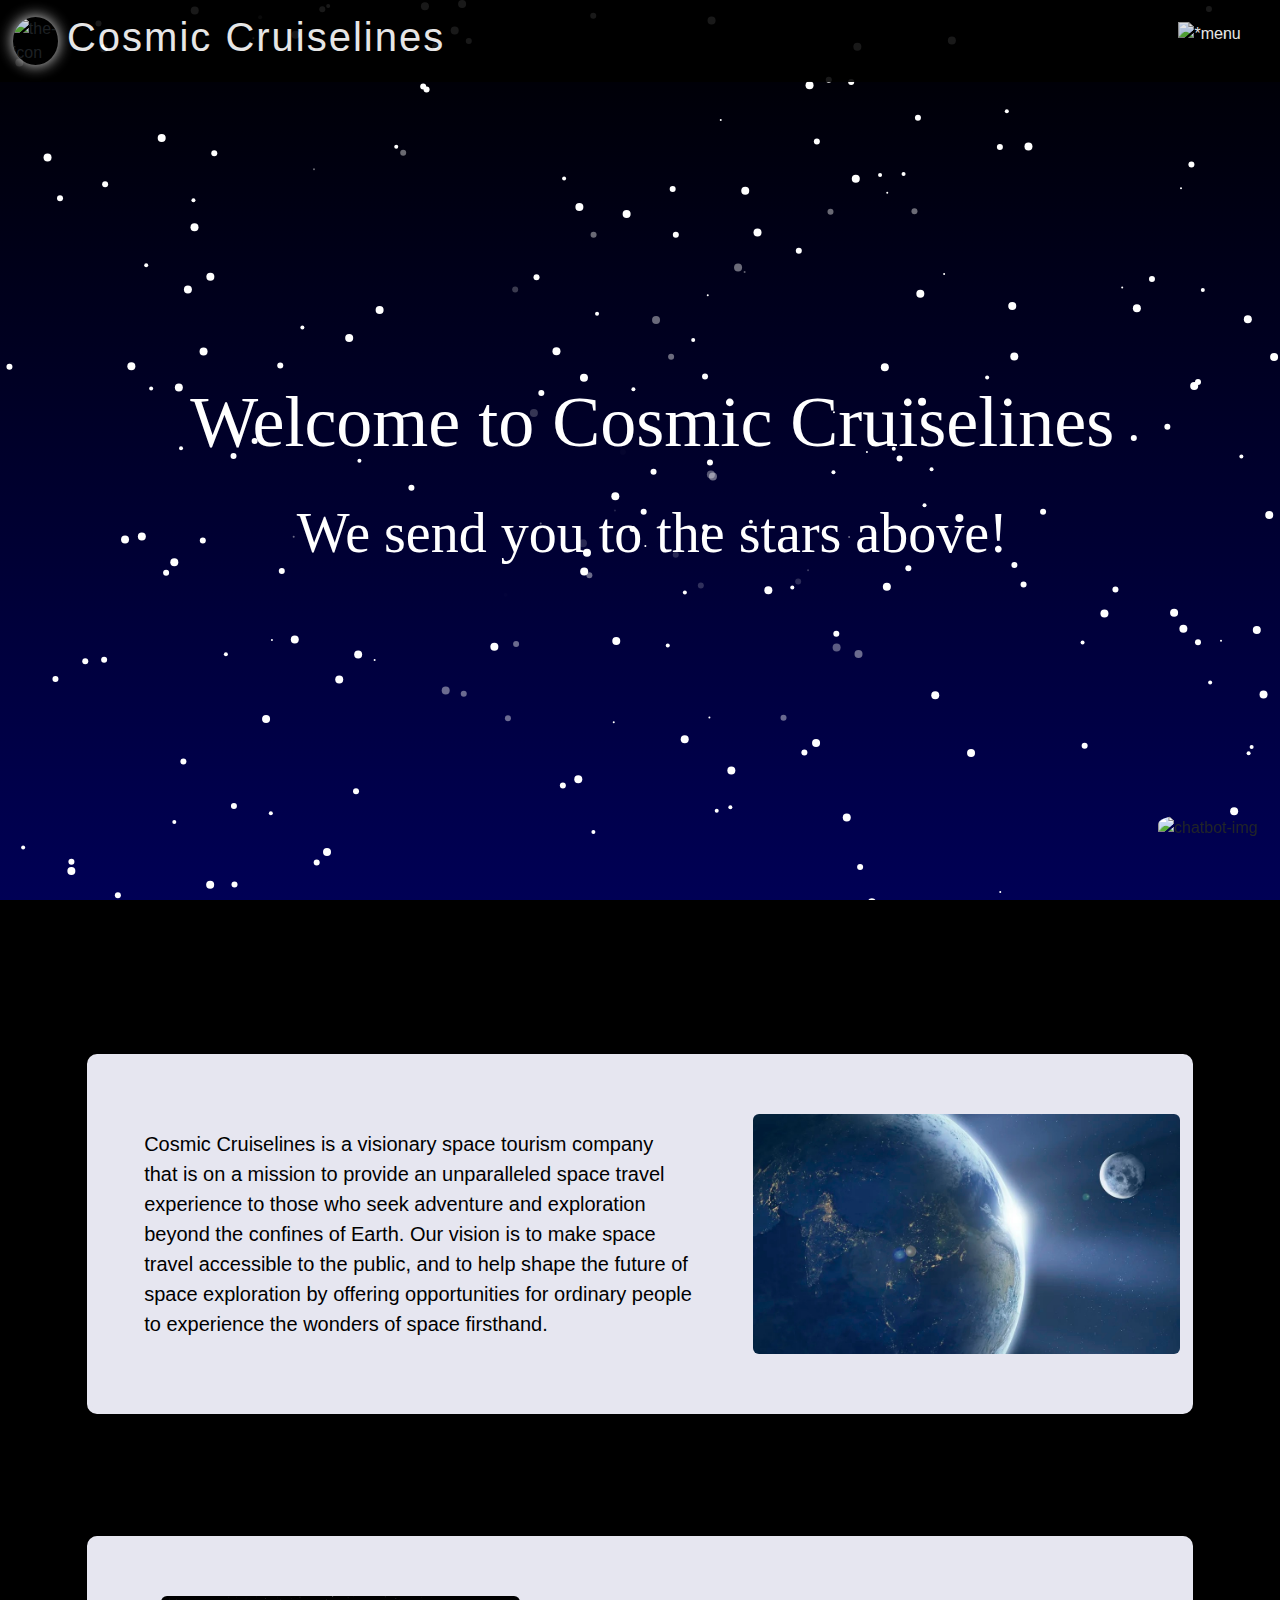
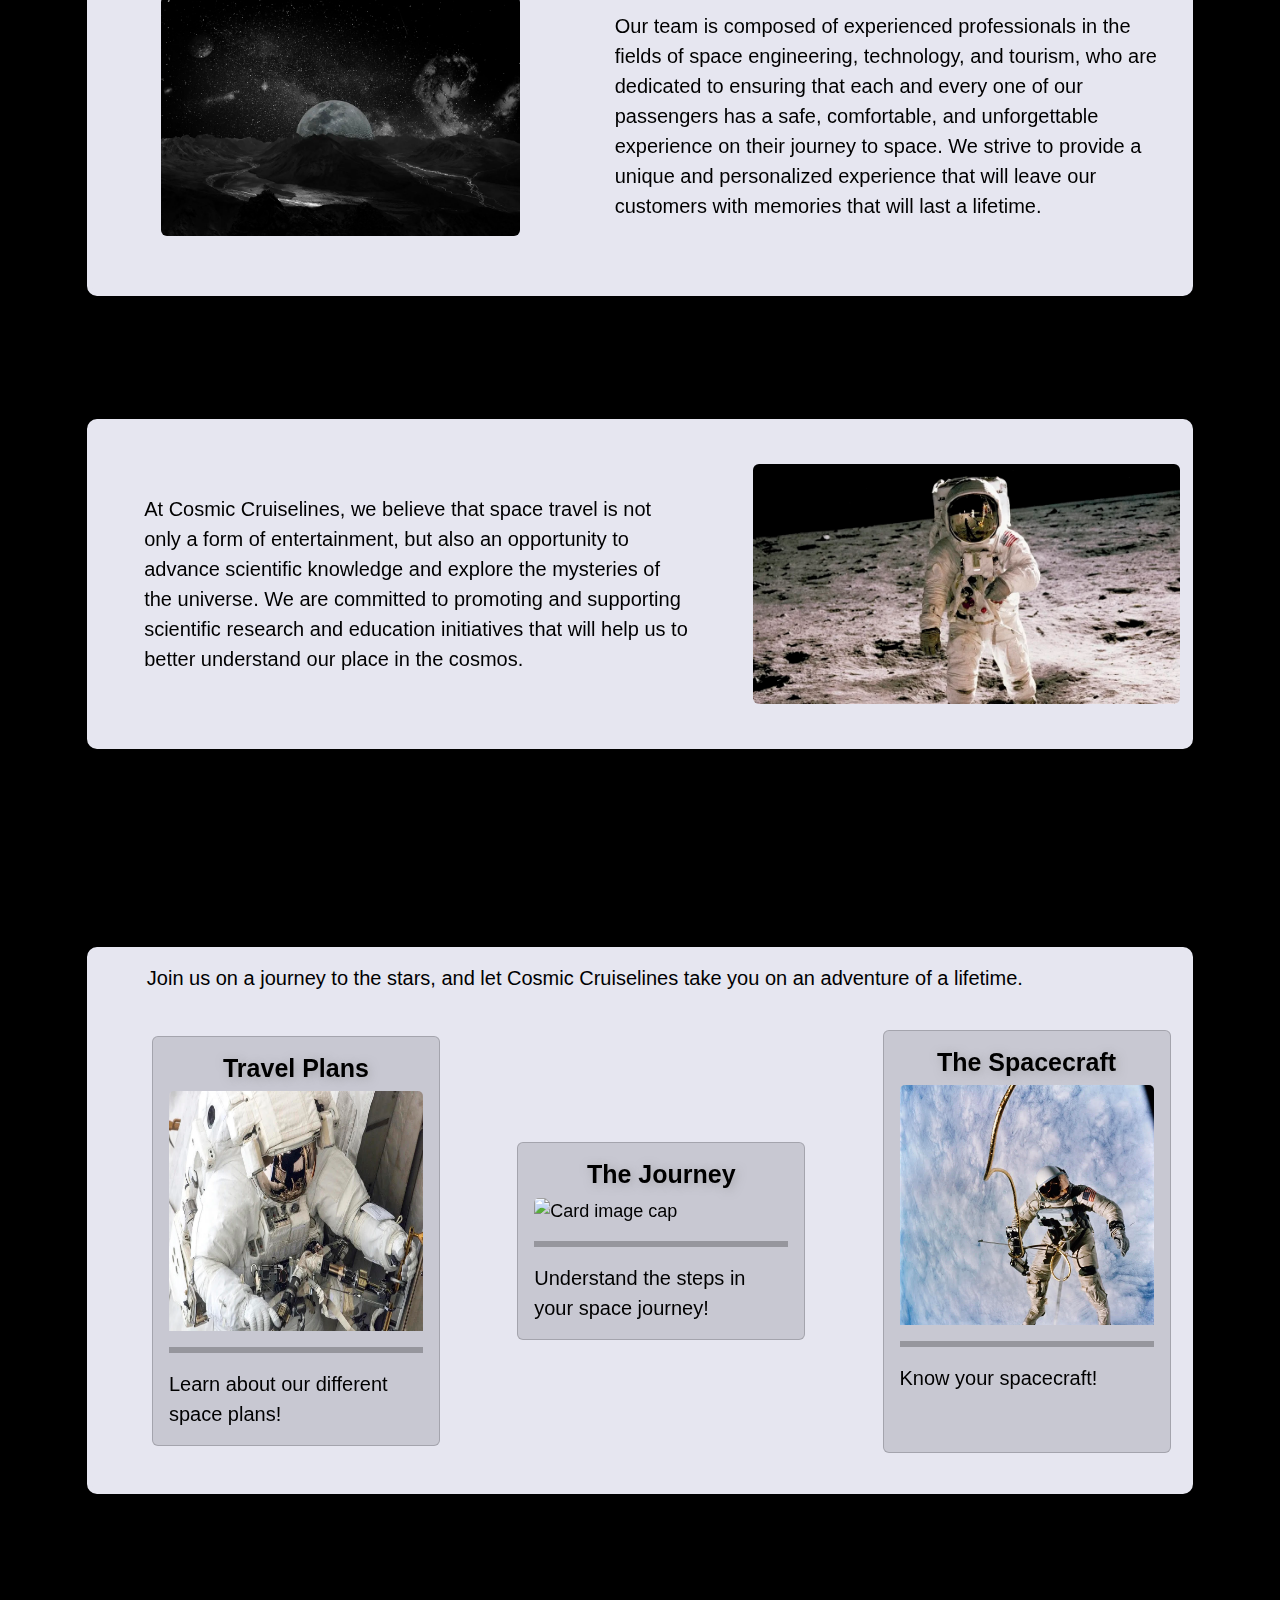
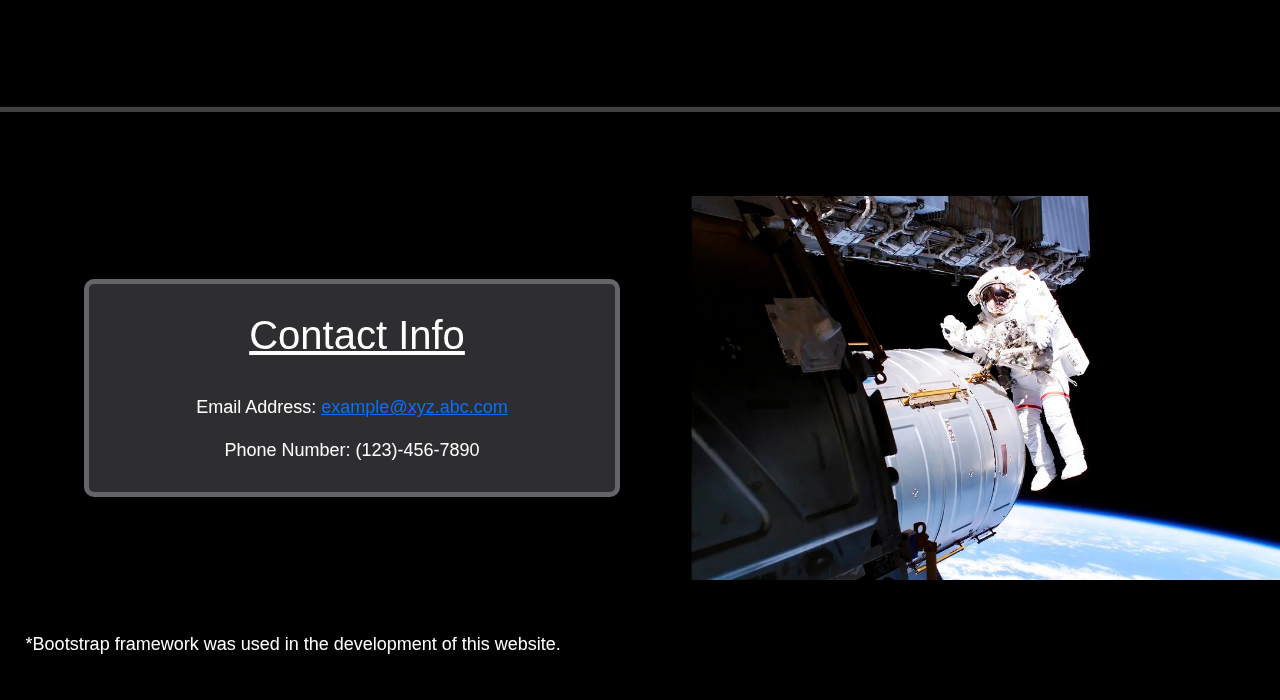
==== index.html @ 144e1c7c "scroll down works" ====
<!DOCTYPE html>
<!--[if lt IE 7]>      <html class="no-js lt-ie9 lt-ie8 lt-ie7"> <![endif]-->
<!--[if IE 7]>         <html class="no-js lt-ie9 lt-ie8"> <![endif]-->
<!--[if IE 8]>         <html class="no-js lt-ie9"> <![endif]-->
<!--[if gt IE 8]>      <html class="no-js"> <![endif]-->
<html lang="en-us" xml:lang="en-us">
  <head>
    <meta charset="UTF-8" />
    <meta http-equiv="X-UA-Compatible" content="IE=edge" />
    <meta name="viewport" content="width=device-width, initial-scale=1.0" />
    <link rel="icon" type="image/x-icon" href="images/logo.png" />

    <link
    rel="stylesheet"
    href="https://cdn.jsdelivr.net/npm/bootstrap@4.3.1/dist/css/bootstrap.min.css"
    integrity="sha384-ggOyR0iXCbMQv3Xipma34MD+dH/1fQ784/j6cY/iJTQUOhcWr7x9JvoRxT2MZw1T"
    crossorigin="anonymous"
  />
  <link href="styles/options.css" rel="stylesheet" type="text/css" />
  <link href="styles/mobile.css" rel="stylesheet" type="text/css" />

  <title>Home</title>
  <script src="https://cdn.jsdelivr.net/npm/bootstrap@5.3.0-alpha3/dist/js/bootstrap.bundle.min.js" integrity="sha384-ENjdO4Dr2bkBIFxQpeoTz1HIcje39Wm4jDKdf19U8gI4ddQ3GYNS7NTKfAdVQSZe" crossorigin="anonymous"></script>
  <script src="https://kit.fontawesome.com/26d6b75079.js" crossorigin="anonymous"></script>
  </head>
  <body>
    <canvas id="background">
      <div id="container"></div>
    </canvas>
    <div class="modal fade" id="others-modal" data-bs-backdrop="static" data-bs-keyboard="false" tabindex="-1" aria-labelledby="staticBackdropLabel" aria-hidden="true">
      <div class="modal-dialog modal-xl">
        <div class="modal-content">
          <div class="modal-header">
            <h5 class="modal-title" id="staticBackdropLabel">Inquiry Form</h5>
            <button type="button" class="btn-close" data-bs-dismiss="modal" aria-label="Close"></button>
          </div>
          <div class="modal-body">
            <form id="qForm">
              <div class="form-group row">
                <label for="inputName" class="col-sm-2 col-form-label">Name</label>
                <div class="col-sm-10">
                  <input type="text" class="form-control" id="inputName" placeholder="Your Name">
                </div>
              </div>
              <div class="form-group row">
                <label for="inputEmail" class="col-sm-2 col-form-label">Email</label>
                <div class="col-sm-10">
                  <input type="email" class="form-control" id="inputEmail" placeholder="Email">
                </div>
              </div>
              <div class="form-group row">
                <label for="inputQuestion" class="col-sm-2 col-form-label">Question(s)</label>
                <div class="col-sm-10">
                  <textarea class="form-control" id="inputQuestion" ></textarea>
                </div>
              </div>
            </form>
          </div>
          <div class="modal-footer" style="justify-content: space-between;">
            <button type="submit" class="btn btn-primary" id="inquiry-submitter">Submit</button>
            <div class="alert alert-danger" id="form-incomplete" role="alert" style="float:left">
              Please fill out all sections of the form before submitting!
            </div>
          </div>
        </div>
      </div>
    </div>
    <div class="modal fade" id="submission_success" data-bs-backdrop="static" data-bs-keyboard="false" tabindex="-1" aria-labelledby="staticBackdropL" aria-hidden="true">
      <div class="modal-dialog">
        <div class="modal-content">
          <div class="modal-header">
            <h5 class="modal-title" id="staticBackdropL">Question Submitted</h5>
            <button type="button" class="btn-close" data-bs-dismiss="modal" aria-label="Close"></button>
          </div>
          <div class="modal-body">
            Your Question(s) has been submitted and a team member will get back to you in 24-48 hours.
          </div>
          <!-- <div class="modal-footer">
            <button type="button" class="btn btn-secondary" data-bs-dismiss="modal">Close</button>
            <button type="button" class="btn btn-primary">Understood</button>
          </div> -->
        </div>
      </div>
    </div>
    <div class="offcanvas offcanvas-end" tabindex="-1" id="offcanvasRight" aria-labelledby="offcanvasRightLabel">
      <div class="offcanvas-header">
        <h5 class="offcanvas-title display-4" id="offcanvasRightLabel">Explore  <i class="fas fa-rocket"></i></h5>
        <button type="button" class="btn-close" data-bs-dismiss="offcanvas" aria-label="Close"></button>
      </div>
      <div class="offcanvas-body">
        <a class="dropdown-item menu-item" href="packages.html">Travel Plans</a>
        <a class="dropdown-item menu-item" href="journey_info.html">The Journey</a>
        <a class="dropdown-item menu-item" href="spacecraft.html">The Spacecraft</a>
        <a class="dropdown-item menu-item" href="booking.html">Register to Book</a>
        <a class="dropdown-item menu-item" href="citation.html">Sources</a>
      </div>
    </div>
    <div id="intro">
      <div class="together" onclick="window.location='index.html';">
        <img class="icon" src="images/logo.png" alt="the-icon" />
        <h1 class="logo-text">Cosmic Cruiselines</h1>
      </div>
      <button class="btn btn-secondary" type="button" data-bs-toggle="offcanvas" id="menu-btn" data-bs-target="#offcanvasRight" aria-controls="offcanvasRight">
        <img src="images/hamburger-menu.png" id="ham-menu-btn" alt="*menu" />
      </button>
    </div>
    
    <div class="body-container">
      <div class="clear front header" id="the-header">
        <div id="header-div"><h1 class="display-2" style="font-family: Arial Rounded MT Bold;"><b>Welcome to Cosmic Cruiselines</b></h1><br><h1 class="display-4" style="font-family: Snell Roundhand, cursive	;">We send you to the stars above! <br> <i class="hover fas fa-sort-down"></i></h1></div>
      </div>
      
      <div class="front cosmic-cls-info">
        <div class="card-overview">
          <div class="card-body div-same-line">
            <div style="width: 50%;padding: 70px 0;">
              <p class="card-text">
                Cosmic Cruiselines is a visionary space tourism company that is on
                a mission to provide an unparalleled space travel experience to
                those who seek adventure and exploration beyond the confines of
                Earth. Our vision is to make space travel accessible to the
                public, and to help shape the future of space exploration by
                offering opportunities for ordinary people to experience the
                wonders of space firsthand.
              </p>
            </div>
            <img src="images/moon-and-earth.jpg" alt="moon-and-earth.jpg" class="rounded float-right">
          </div>
        </div>
        <div class="card-overview">
          <div class="card-body div-same-line">
            <img src="images/moon-cinematic.jpg" alt="moon-cinematic.jpg" class="rounded float-left">
            <div style="width: 50%; float: right;padding: 70px 0;">
              <p class="card-text">
                Our team is composed of experienced professionals in the fields of
                space engineering, technology, and tourism, who are dedicated to
                ensuring that each and every one of our passengers has a safe,
                comfortable, and unforgettable experience on their journey to
                space. We strive to provide a unique and personalized experience
                that will leave our customers with memories that will last a
                lifetime.
              </p>
            </div>
          </div>
        </div>
        <div class="card-overview">
          <div class="card-body div-same-line">
            <div style="width: 50%;padding: 70px 0;">
              <p class="card-text">
                At Cosmic Cruiselines, we believe that space travel is not only a
                form of entertainment, but also an opportunity to advance
                scientific knowledge and explore the mysteries of the universe. We
                are committed to promoting and supporting scientific research and
                education initiatives that will help us to better understand our
                place in the cosmos.
              </p>
            </div>
            <img src="images/man-on-moon.jpg" class="rounded float-right" alt="man-on-moon.jpg">
          </div>
        </div>
        
      </div>
      <br />
      <div class="front cosmic-cls-info">
        
        <div class="card-overview">
          <div style="margin-left: 5%;margin-top: 1%;">
          <p class="card-text">
            Join us on a journey to the stars, and let Cosmic Cruiselines take you
            on an adventure of a lifetime.
          </p>
          </div>
          <div class="div-same-line">
            <div class="card-container">
              <div class="card options-div" 
              style="width: 18rem; background: rgb(200, 200, 210); margin: 10%;" 
              onclick="window.location='packages.html';"
              >
                <div class="card-body">
                  <h5 class="card-title">Travel Plans</h5>
                  <img
                    class="card-img-top"
                    src="images/training-img-pic.jpeg"
                    alt="Card image cap"
                  />
                  <hr />
                  <p class="card-text">Learn about our different space plans!</p>
                </div>
              </div>
            </div>
            <div class="card-container">
              <div
                class="card options-div"
                style="width: 18rem; background: rgb(200, 200, 210); margin: 10%;"
                onclick="window.location='journey_info.html';"
              >
                <div class="card-body">
                  <h5 class="card-title">The Journey</h5>
                  <img
                    class="card-img-top"
                    src="images/spacecraft_option.jpeg"
                    alt="Card image cap"
                  />
                  <hr />
                  <p class="card-text">Understand the steps in your space journey!</p>
                </div>
              </div>
            </div>
            <div class="card-container">
              <div
                class="card options-div"
                style="width: 18rem; background: rgb(200, 200, 210); margin:10%;"
                onclick="window.location='spacecraft.html';"
              >
                <div class="card-body">
                  <h5 class="card-title">The Spacecraft</h5>
                  <img
                    class="card-img-top"
                    src="images/safety-img.jpeg"
                    alt="Card image cap"
                  />
                  <hr />
                  <p class="card-text">Know your spacecraft!</p>
                  <br />
                </div>
              </div>
              </div>
            </div>
          </div>
        </div>
      
        
        <!-- <hr style="position:absolute;height:5px; z-index:6;"> -->
        <div>
          <hr style="position: absolute; height:5px; z-index:6; margin-top:5%;"/>
          <div class="div-same-line" style="margin-top: 10%;">
            <div class="front lefted" style="margin-left:1%;">
              <section class="contact-info">
                <p>
                  <h1 style="text-align: center; text-decoration: underline;">Contact Info</h1>
                  <br>
                  <i class="fas fa-envelope"></i>
                  Email Address:
                  <a href="#"
                    > example@xyz.abc.com</a
                  >
                </p>
                <p>
                  <i class="fas fa-phone"></i>
                  Phone Number:
                  <span> (123)-456-7890</span>
                </p>
              </section>
            </div>
            <img src="images/fixing-shuttle.jpg" class="rounded front"style="width:50%;height: auto;" alt="person-in-space" />
          </div>
        </div>
      <div class="front lefted">
        <p>*Bootstrap framework was used in the development of this website.</p>
      </div>
      <div class="chatbot-window transparent-outlined">
        <div class="chatbot-top">
          <h3>Chat With CC!</h3>
        </div>
        <div class="chat-body imessage" id="messages-here">
        </div>
        <div class="sender-div"></div>
        <div class="chatbot-bottom">
          <img src="images/chatbot.jpeg" alt="chatbot-img" id="chatbot-toggler" />
        </div>
      </div>
    </div>
    <script src="scripts/script.js"></script>
    <script src="scripts/cardTilt.js"></script>
    <script src="scripts/chatbot.js"></script>
    <script src="scripts/inquirySubmission.js"></script>
    <script>
      let pageHeader = document.getElementById("the-header");
      let pageHeaderDiv = document.getElementById("header-div");
      pageHeader.style.height = window.innerHeight.toString()+"px";
      pageHeaderDiv.style.marginTop = (window.innerHeight/4).toString()+"px";
    </script>
  </body>
</html>
---- styles/options.css ----
@import url("https://cdn.jsdelivr.net/npm/bootstrap@5.3.0-alpha1/dist/css/bootstrap.min.css");

#background {
  background-image: linear-gradient(black, #005);
  opacity: 1;
  z-index: 1;
  position: fixed;
  top: 0;
  width: 100vw;
  height: 100vh;
  color: azure;
  overflow-y: scroll;
}
.body-container {
  display: flex;
  flex-direction: column;
  margin-top: 10%;
  /* animation: fadein 3s; */
}
body {
  background-color: black;
  height: 100%;
  font-family: Montserrat, Verdana, Geneva, Tahoma, sans-serif;
  overflow-x: hidden;
  overflow-y: scroll;
}
#intro {
  z-index: 9;
  position: fixed;
  top: 0;
  padding: 1%;
  display: flex;
  justify-content: space-between;
  width: 100%;
  opacity: 0.9;
  background-color: black;
}
.front {
  /* position: relative; */
  float: right;
  width: 20%;
  height: 100%;
  /* top: 0; */
  z-index: 7;
  /* animation: fadein 3s; */
  padding: 2%;
  font-size: large;
}
.front-no-margin {
  position: relative;
  float: right;
  width: 20%;
  height: 100%;
  top: 0;
  z-index: 7;
  /* animation: fadein 3s; */
  font-size: large;
  border-style: none;
}
#menu-btn {
  background-color: transparent;
  width: fit-content;
  width: -moz-fit-content;
  height: fit-content;
  margin-right: 1%;
}

@keyframes fadein {
  from {
    opacity: 0;
  }
  to {
    opacity: 1;
  }
}
#home-btn {
  position: relative;
  margin: 1%;
  z-index: 4;
  text-align: center;
  height: 10%;
}
#home-btn:hover {
  background-color: black;
  border: thin solid;
  border-radius: 1rem;
}
.link-btn {
  position: relative;
  margin: 1%;
  z-index: 4;
  color: white;
}
.link-btn:hover {
  background-color: black;
  border: thin solid;
  border-radius: 1rem;
  border-color: white;
}

img {
  height: 15rem;
  width: auto;
}

.launch-retrieval {
  font-size: 120%;
  text-align: left;
}
.launch-retrieval b {
  font-size: 150%;
}
.body-text {
  margin-left: 5%;
}

.shuttle-img {
  width: 50%;
  height: auto;
  margin: 2%;
}
h2 {
  margin: 2%;
}
#info {
  z-index: 6;
  visibility: visible;
  top: 0;
  width: 100%;
  text-align: center;
  margin-bottom: 10%;
}
* {
  box-sizing: border-box;
}
.options-div {
  color: black;
  transition: transform 0.4s ease;
  perspective: 1000px;
  transform-style: preserve-3d;
  transform: rotateX(var(--rotateX)) rotateY(var(--rotateY));
}
.options-div hr {
  background-color: black;
}
hr {
  height: 5px;
  width: 100%;
  background-color: white;
}
.options-div:hover {
  cursor: pointer;
  transform: scale(1.2);
}
.sameline-center {
  margin: 0;
  z-index: 5;
  width: 100%;
  display: flex;
  justify-content: space-around;
}
.vertically-centered {
  margin-bottom: 10%;
  position: absolute;
  z-index: 5;
  top: 50%;
  width: 100%;
  -ms-transform: translateY(-50%);
  transform: translateY(-50%);
}
.vertical-center {
  margin: 0;
  position: absolute;
  top: 50%;
  -ms-transform: translateY(-50%);
  transform: translateY(-50%);
}
.div-same-line {
  margin-left: 2%;
  margin-right: 2%;
  width: 100%;
  display: flex;
  z-index: 5;
  justify-content: space-around;
  /* animation: fadein 2s; */
  align-items: center;
}
.flex-starter {
  align-items: flex-start;
}
.div-same-line-no-space {
  margin-left: 2%;
  margin-right: 2%;
  display: flex;
  position: relative;
  z-index: 5;
  /* animation: fadein 2s; */
  animation: none;
  align-items: center;
}
.sameline {
  margin: 0;
  position: relative;
  z-index: 5;
  width: 100%;
  display: flex;
  justify-content: space-between;
}
.cosmic-cls-info {
  width: 100%;
  color: white;
  /* animation: fadein 2s; */
}
.card-text {
  font-size: 20px;
}
.card-title {
  font-size: 25px;
  text-align: center;
  font-weight: bold;
  height: auto;
  text-shadow: rgba(128, 128, 128, 0.5) 2px 2px 10px;
}

.together {
  display: flex;
  /* position: sticky; */
  justify-content: flex-start;
  align-items: center;
  margin-right: 2%;
  /* height: 10%; */
  /* align-self: flex-start; */
  transition: all ease-in-out 0.5s;
  background: linear-gradient(
    45deg,
    rgb(255, 255, 255, 0) 0%,
    rgb(0, 0, 0, 1) 100%
  );
  border-radius: 50px;
}

.together:hover {
  cursor: pointer;
  /* border-radius: 50px; */
  /* background: linear-gradient(45deg, rgb(255,255,255,0.3) 0%, rgb(0,0,0,0) 100%); */
  /* animation: scrollbg 2s ease infinite; */
 
  background-color: rgba(255, 255, 255, 0.3);
  
}
.logo-text {
  /* font-family: 'Gill Sans', 'Gill Sans MT', Calibri, 'Trebuchet MS', sans-serif; */
  font-size: 2.5em;
  letter-spacing: 2px;
}

span {
  font-size: 100%;
}

h1 {
  margin-left: 2%;
  color: white;
}
.icon {
  width: 10%;
  height: auto;
  border-radius: 100%;
  box-shadow: white 0px 0px 15px;
}
.bigger-header {
  font-size: 60px;
}
.clear {
  text-align: left;
  background: transparent;
  border: none;
}
.centered {
  margin: 0;
  position: absolute;
  z-index: 5;
  top: 50%;
  width: 100%;
  height: 10%;
  -ms-transform: translateY(-40%);
  transform: translateY(-40%);
  /* background-color: black; */
  color: white;
  text-align: center;
}
.overview {
  margin-bottom: 10%;
  transition-duration: 0.6s;
}
.overview:hover {
  box-shadow: 0px 5px rgba(255, 255, 255, 0.5);
  transform: translate(0px, -5px);
  transition-duration: 0.3s;
}
#booker-div {
  width: 100%;
  height: 50%;
  justify-content: center;
  color: white;
}
.img-fluid {
  width: 60%;
}
/* .centered .clear .left{
    margin-left: 5%;
    margin-bottom: 5%;
} */
.left p {
  margin-left: 5%;
  margin-bottom: 5%;
}
.upper-centered {
  margin-bottom: 3%;
  margin-top: 3%;
  margin-left: 5%;
  margin-right: 5%;
  position: relative;
  display: inline-block;
  z-index: 5;
  /* top: 40%; */
  width: auto;
  height: auto;
  /* -ms-transform: translateY(-40%);
  transform: translateY(-40%); */
  /* background-color: black; */
  color: white;
  box-shadow: 0px 0px 20px black;
  background-color: rgb(0, 0, 0, 0.5);
  padding: 20px;
  /* animation: fadein 2s; */
}
.left {
  text-align: left;
}
.lefted {
  float: left;
  width: 50%;
  color: white;
}
.sub-included {
  display: flex;
  flex-direction: column;
  color: white;
}
.sub-included h3 {
  margin-top: 2.5%;
  margin-left: 2%;
}
.flip-card {
  background-color: transparent;
  width: 300px;
  height: 400px;
  perspective: 1000px; /* Remove this if you don't want the 3D effect */
}
.flip-card-inner {
  position: relative;
  width: 100%;
  height: 100%;
  text-align: center;
  transition: transform 0.8s;
  transform-style: preserve-3d;
}

/* Do an horizontal flip when you move the mouse over the flip box container */
.flip-card:hover .flip-card-inner {
  transform: rotateY(180deg);
}

/* Position the front and back side */
.flip-card-front,
.flip-card-back {
  position: absolute;
  width: 100%;
  height: 100%;
  -webkit-backface-visibility: hidden; /* Safari */
  backface-visibility: hidden;
}

/* Style the front side (fallback if image is missing) */
.flip-card-front {
  display: flex;
  justify-content: center;
  align-items: center;
  background-color: lightcyan;
  color: black;
  border-radius: 10%;
}

/* Style the back side */
.flip-card-back {
  display: flex;
  background-color: lightskyblue;
  justify-content: center;
  align-items: center;
  color: black;
  border-radius: 10%;
  transform: rotateY(180deg);
}
.flip-card-front h1 {
  color: black;
}
.flip-card-back h1 {
  color: black;
}
div.info-section {
  height: 350px;
  overflow: scroll;
}

.flip-card-header-text {
  font-size: 2em;
  text-align: center;
  background-color: rgba(0, 0, 0, 0.5);
  border-bottom: solid skyblue;
  border-bottom-width: 4%;
  width: auto;
  /* top right bottom left */
  margin: 0% 15% 3% 15%;
}

.transparent-outlined {
  border: 15px solid rgba(255, 255, 255, 0.2);
  border-radius: 3%;
  padding: 0px;
  /* margin: 5px; */
}

.card-overview {
  width: 90%;
  color: black;
  background-color: rgb(230, 230, 240);
  border: 5px solid rgb(230, 230, 240);
  border-radius: 10px;
  z-index: 4;
  margin-bottom: 10%;
  margin-left: 5%;
  margin-right: 5%;
  transition-duration: 0.6s;
}

.card-overview:hover {
  box-shadow: 0px 5px rgba(255, 255, 255, 0.5);
  transform: translate(0px, -5px);
  transition-duration: 0.3s;
}

.contact-info {
  background-color: rgba(230, 230, 240, 0.2);
  margin: 20px;
  border: solid rgba(230, 230, 240, 0.3) 5px;
  border-radius: 10px;
  padding: 2%;
  text-align: center;
}
#ham-menu-btn {
  height: 50px;
  width: auto;
  margin: 0%;
}

.card-container {
  /* border: solid 2px red; */
  transition: 0.4s ease;
  width: 33%;
}

.btn-secondary {
  transition: 0.2s ease;
  border: solid rgb(255, 255, 255, 0) 2px;
  box-shadow: none;
}

.btn-secondary:focus {
  box-shadow: none;
}

.btn-secondary:hover {
  border: solid rgb(255, 255, 255, 0.5) 2px;
}

/* hamburger menu styling */
.menu-item {
  /* margin:15px; */
  margin-bottom: 10px;
  width: auto;
  transition: 0.2s ease;
  padding-left: 25px;
  font-size: 20px;
  padding-top: 10px;
  padding-bottom: 10px;
  /* border-radius: 15px; */
}

.menu-item:hover {
  background-color: whitesmoke;
  /* transform: translateX(-20px); */
  transform: scale(1.05);
}

.chatbot-window {
  z-index: 9;
  float: right;
  bottom: 0;
  position: fixed;
  height: 600px;
  width: 400px;
  background-color: white;
  /* border: 10px solid black; */
  /* display: none; */
  visibility: hidden;
  /* border-radius: 10%; */
}
/* #chatbot-container{
  position: sticky;
} */
.chatbot-top {
  height: 10%;
  width: 100%;
}
.chatbot-bottom {
  border-top: 5px solid black;
  height: 10%;
  width: 100%;
  justify-content: center;
  display: block;
}
.sender-div {
  height: 10%;
  width: 100%;
}
.chat-body {
  height: 70%;
  width: 100%;
  border-top: 10px solid black;
  border-bottom: 10px solid black;
  overflow-y: scroll;
}
.chatbot-bottom img {
  height: 80%;
  width: auto;
  float: right;
  border-radius: 20%;
  margin: 2%;
  margin-bottom: 4%;
  visibility: visible;
  transition: 0.2s ease;
}
.chatbot-bottom img:hover {
  cursor: pointer;
  /* border-radius: 30%; */
  transform: translateY(-5px) scale(1.1);
  box-shadow: 2px black;
}
#form-incomplete {
  float: left;
  width: 80%;
  display: none;
  text-align: center;
}
.imessage {
  background-color: #fff;
  border: 1px solid #e5e5ea;
  border-radius: 0.25rem;
  display: flex;
  flex-direction: column;
  font-family: "SanFrancisco";
  font-size: 1rem;
  margin: 0 auto 1rem;
  max-width: 600px;
  padding: 0.5rem 1.5rem;
}

.imessage p {
  border-radius: 1.15rem;
  line-height: 1.25;
  max-width: 75%;
  padding: 0.5rem 0.875rem;
  position: relative;
  word-wrap: break-word;
  margin: none;
}

.imessage p::before,
.imessage p::after {
  bottom: -0.1rem;
  content: "";
  height: 1rem;
  position: absolute;
}

p.from-me {
  align-self: flex-end;
  background-color: #248bf5;
  color: #fff;
}

p.from-me::before {
  border-bottom-left-radius: 0.8rem 0.7rem;
  border-right: 1rem solid #248bf5;
  right: -0.35rem;
  transform: translate(0, -0.1rem);
}

p.from-me::after {
  background-color: #fff;
  border-bottom-left-radius: 0.5rem;
  right: -40px;
  transform: translate(-30px, -2px);
  width: 10px;
}

p[class^="from-"] {
  margin: 0.5rem 0;
  width: fit-content;
  width: -moz-fit-content;
}

p.from-me ~ p.from-me {
  margin: 0.25rem 0 0;
}

p.from-me ~ p.from-me:not(:last-child) {
  margin: 0.25rem 0 0;
}

p.from-me ~ p.from-me:last-child {
  margin-bottom: 0.5rem;
}

p.from-them {
  align-items: flex-start;
  background-color: #e5e5ea;
  color: #000;
}

p.from-them:before {
  border-bottom-right-radius: 0.8rem 0.7rem;
  border-left: 1rem solid #e5e5ea;
  left: -0.35rem;
  transform: translate(0, -0.1rem);
}

p.from-them::after {
  background-color: #fff;
  border-bottom-right-radius: 0.5rem;
  left: 20px;
  transform: translate(-30px, -2px);
  width: 10px;
}

p[class^="from-"].emoji {
  background: none;
  font-size: 2.5rem;
}

p[class^="from-"].emoji::before {
  content: none;
}

.no-tail::before {
  display: none;
}

.margin-b_none {
  margin-bottom: 0 !important;
}

.margin-b_one {
  margin-bottom: 1rem !important;
}

.margin-t_one {
  margin-top: 1rem !important;
}

/* general styling */
@font-face {
  font-family: "SanFrancisco";
  src: url("https://cdn.rawgit.com/AllThingsSmitty/fonts/25983b71/SanFrancisco/sanfranciscodisplay-regular-webfont.woff2")
      format("woff2"),
    url("https://cdn.rawgit.com/AllThingsSmitty/fonts/25983b71/SanFrancisco/sanfranciscodisplay-regular-webfont.woff")
      format("woff");
}

/* body {  
  font-family: -apple-system, 
    BlinkMacSystemFont, 
    "Segoe UI", 
    Roboto, 
    Oxygen-Sans, 
    Ubuntu, 
    Cantarell, 
    "Helvetica Neue", 
    sans-serif;
  font-weight: normal;
  margin: 0;
} */

@media screen and (max-width: 800px) {
  body {
    margin: 0 0.5rem;
  }

  .container {
    padding: 0.5rem;
  }

  .imessage {
    font-size: 1.05rem;
    margin: 0 auto 1rem;
    max-width: 600px;
    padding: 0.25rem 0.875rem;
  }

  .imessage p {
    margin: 0.5rem 0;
  }
}
.header {
  width: 100%;
  text-align: center;
}
.typing-indicator {
  background-color: #e6e7ed;
  /* width: fit-content; */
  width: 45px;
  border-radius: 50px;
  padding: 10px;
  display: table;
  margin-bottom: 2%;
  position: relative;
  -webkit-animation: 2s bulge infinite ease-out;
  animation: 2s bulge infinite ease-out;
}
.typing-indicator:before,
.typing-indicator:after {
  content: "";
  position: absolute;
  bottom: -2px;
  left: -2px;
  height: 10px;
  width: 10px;
  border-radius: 50%;
  background-color: #e6e7ed;
}
.typing-indicator:after {
  height: 1px;
  width: 1px;
  left: -1px;
  bottom: -1px;
}
.typing-indicator span {
  height: 5px;
  width: 5px;
  float: left;
  margin: 0 1px;
  background-color: #9e9ea1;
  display: block;
  border-radius: 50%;
  opacity: 0.4;
}
.typing-indicator span:nth-of-type(1) {
  -webkit-animation: 1s blink infinite 0.3333s;
  animation: 1s blink infinite 0.3333s;
}
.typing-indicator span:nth-of-type(2) {
  -webkit-animation: 1s blink infinite 0.6666s;
  animation: 1s blink infinite 0.6666s;
}
.typing-indicator span:nth-of-type(3) {
  -webkit-animation: 1s blink infinite 0.9999s;
  animation: 1s blink infinite 0.9999s;
}

@-webkit-keyframes blink {
  50% {
    opacity: 1;
  }
}

@keyframes blink {
  50% {
    opacity: 1;
  }
}
@-webkit-keyframes bulge {
  50% {
    -webkit-transform: scale(1.05);
    transform: scale(1.05);
  }
}
@keyframes bulge {
  50% {
    -webkit-transform: scale(1.05);
    transform: scale(1.05);
  }
}
@keyframes hover {
  from {
    transform: translateY(20px);
  }

  to {
    transform: translateY(0px);
  }
}
#offcanvasRight {
  opacity: 1;
}
.hover {
  animation: 1s hover ease infinite alternate;
}

/* MOBILE LAYOUT */
@media screen and (max-width: 480px) {

  .card-body {
    width:100%;
  }

  .float-right{
    display: block;
    float:none !important;
    height: 50vw;
  }

  .div-same-line{
    display:block;
    text-align: center;
    align-content: center;
    width:100%;
  }

  .card-text{
    align-content: center;
    width:100%;
  }

  .logo-text{
    display:none;
  }

  .hover {
    animation: 1s hover ease infinite alternate;
  }
}
---- styles/mobile.css ----
/* MOBILE LAYOUT */
@media screen and (max-width: 480px) {

    .card-body {
      width:100%;
    }
  
    .float-right{
      display: inline;
      margin:auto;
      float:none !important;
      height: 40vw;
      align-self: center;
    }

    .card-body{
        align-content: center;
    }
  
    .div-same-line{
      display:block;
      text-align: center;
      align-content: center;
      width:100%;
    }
  
    .card-text{
      align-content: center;
      width:100%;
    }
  
    .logo-text{
      display:none;
    }

    .form-control {
        min-width: 50vw;
        /* margin: auto; */
    }

    .form-select {
        min-width: 50vw;
        /* margin: auto; */
    }
    
  }
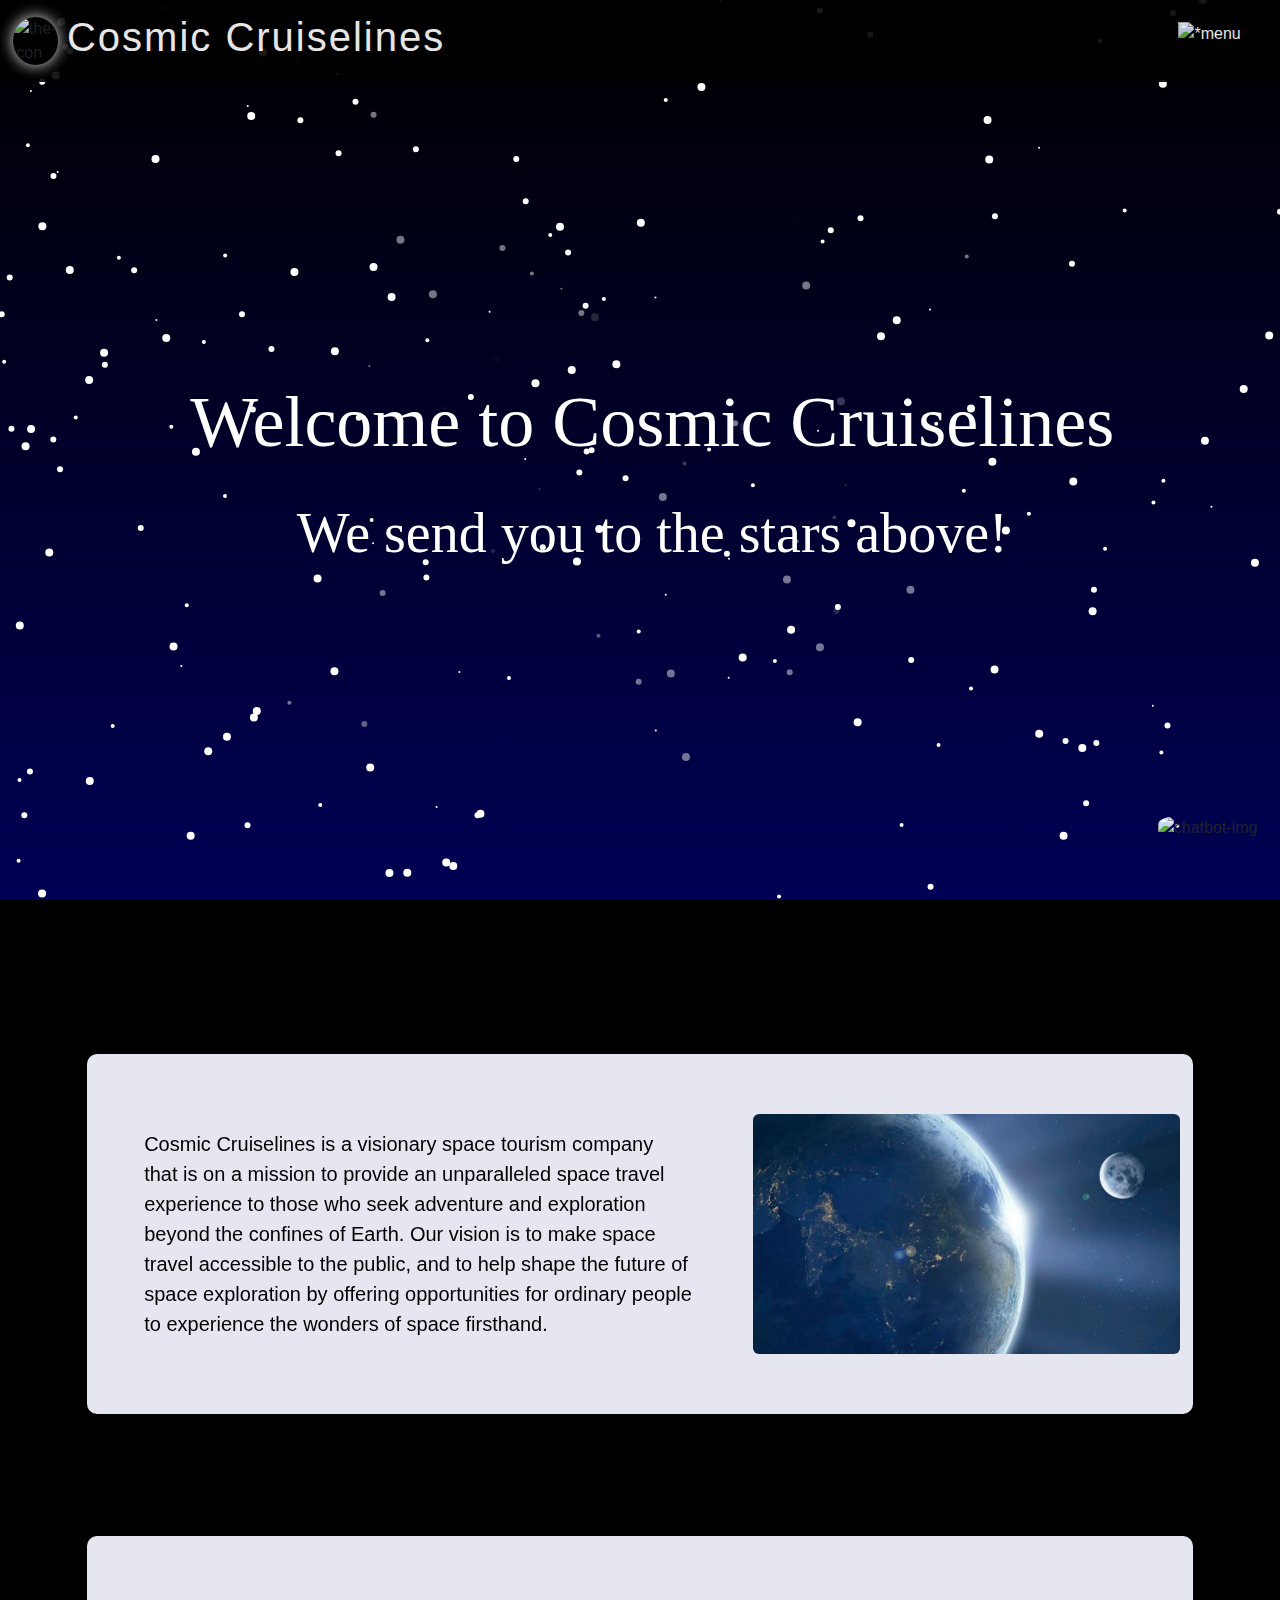
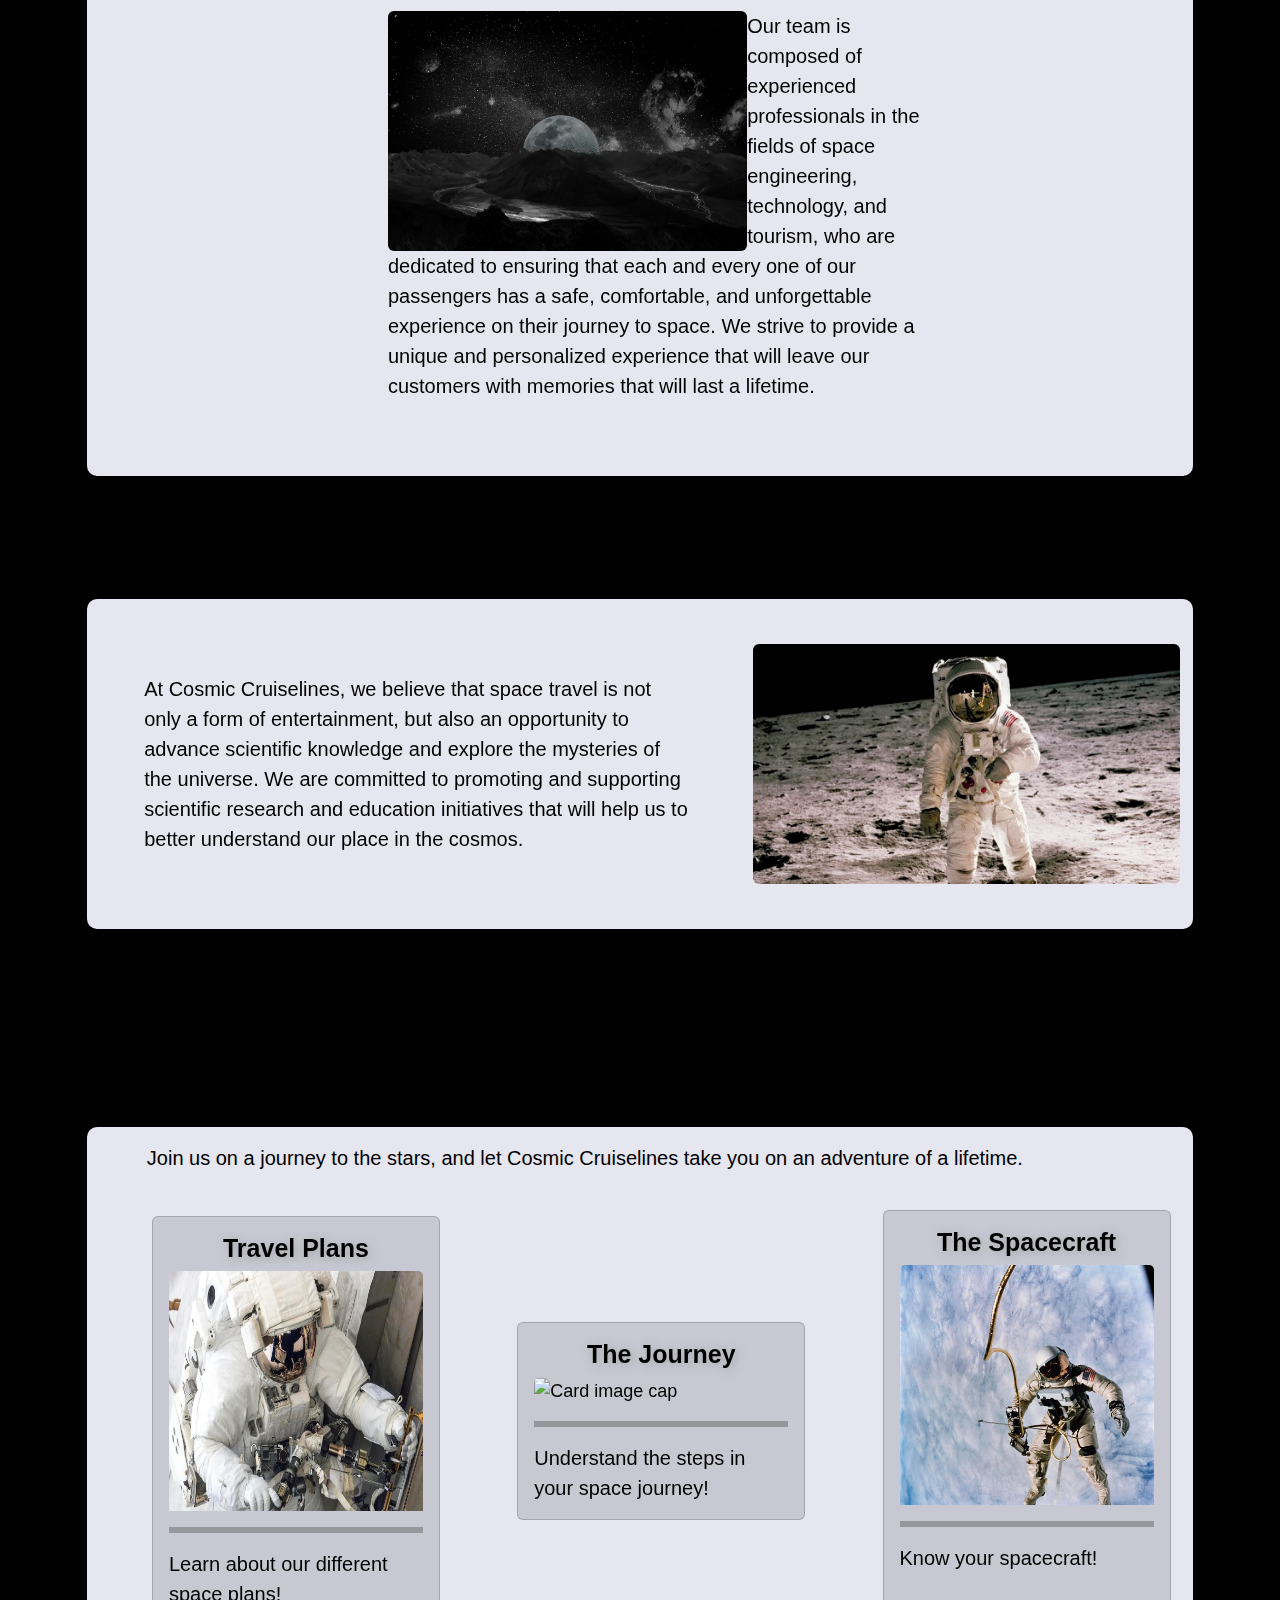
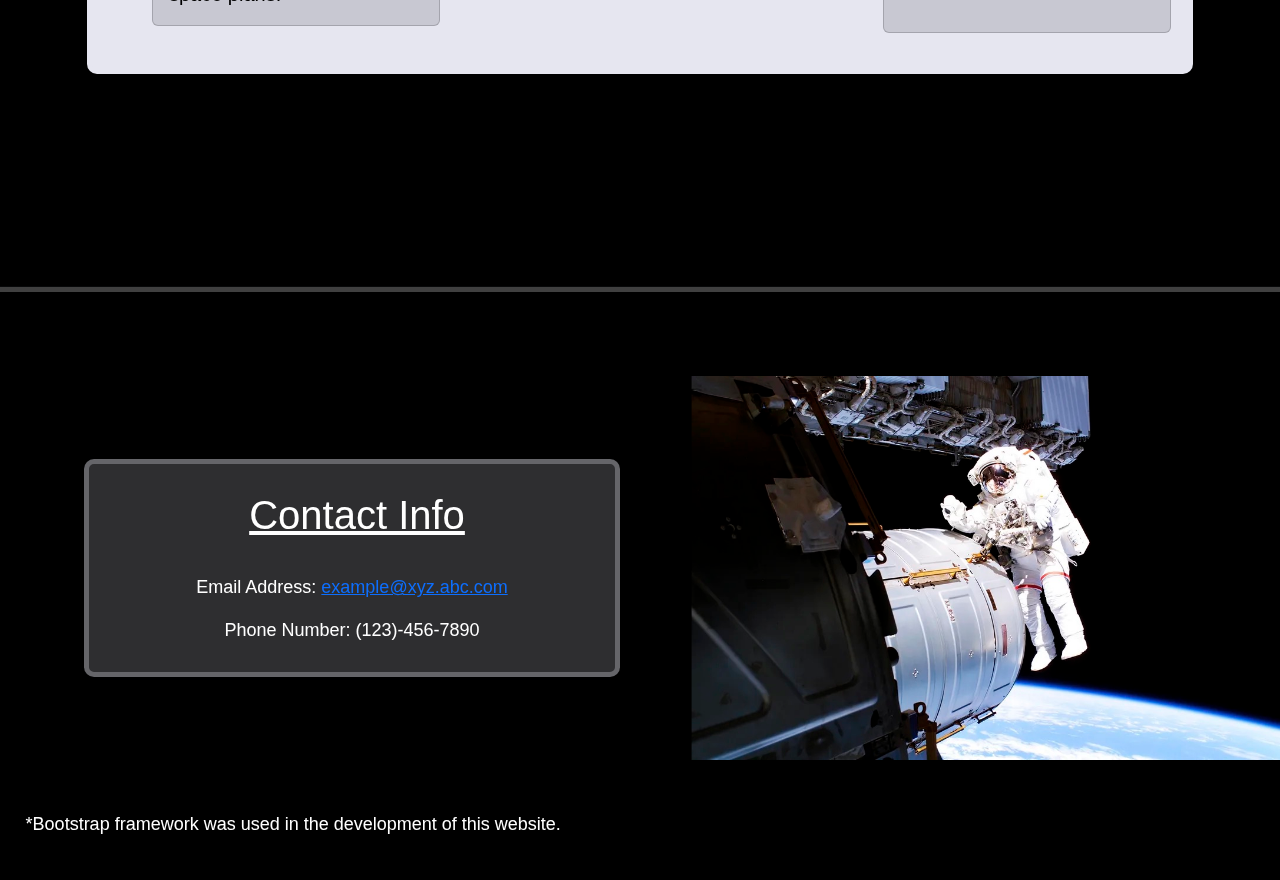
==== commit dde6d581: "more work on mobile layout" ====
--- a/index.html
+++ b/index.html
@@ -113,7 +113,7 @@
       <div class="front cosmic-cls-info">
         <div class="card-overview">
           <div class="card-body div-same-line">
-            <div style="width: 50%;padding: 70px 0;">
+            <div style="width: 50%;padding: 70px 0;" class="sided-card-div">
               <p class="card-text">
                 Cosmic Cruiselines is a visionary space tourism company that is on
                 a mission to provide an unparalleled space travel experience to
@@ -124,13 +124,13 @@
                 wonders of space firsthand.
               </p>
             </div>
-            <img src="images/moon-and-earth.jpg" alt="moon-and-earth.jpg" class="rounded float-right">
+            <img src="images/moon-and-earth.jpg" alt="moon-and-earth.jpg" class="rounded float-right card-image">
           </div>
         </div>
         <div class="card-overview">
           <div class="card-body div-same-line">
-            <img src="images/moon-cinematic.jpg" alt="moon-cinematic.jpg" class="rounded float-left">
-            <div style="width: 50%; float: right;padding: 70px 0;">
+            <div style="width: 50%; float: right;padding: 70px 0;" class="sided-card-div">
+              <img src="images/moon-cinematic.jpg" alt="moon-cinematic.jpg" class="rounded float-left card-image">
               <p class="card-text">
                 Our team is composed of experienced professionals in the fields of
                 space engineering, technology, and tourism, who are dedicated to
@@ -145,7 +145,7 @@
         </div>
         <div class="card-overview">
           <div class="card-body div-same-line">
-            <div style="width: 50%;padding: 70px 0;">
+            <div style="width: 50%;padding: 70px 0;" class="sided-card-div card-image">
               <p class="card-text">
                 At Cosmic Cruiselines, we believe that space travel is not only a
                 form of entertainment, but also an opportunity to advance
--- a/styles/mobile.css
+++ b/styles/mobile.css
@@ -4,21 +4,19 @@
     .card-body {
       width:100%;
     }
-  
-    .float-right{
-      display: inline;
-      margin:auto;
-      float:none !important;
-      height: 40vw;
-      align-self: center;
-    }
 
     .card-body{
         align-content: center;
     }
+
+    .card-image{
+      width:100%;
+      height:auto;
+    }
   
     .div-same-line{
-      display:block;
+      /* display:block; */
+      margin:auto;
       text-align: center;
       align-content: center;
       width:100%;
@@ -42,5 +40,16 @@
         min-width: 50vw;
         /* margin: auto; */
     }
+
+    .sided-card-div {
+      width: 100% !important;
+    }
+
+    .card-overview {
+      width:100%;
+      margin-left: auto;
+      margin-right: auto;
+      align-items: center;
+    }
     
   }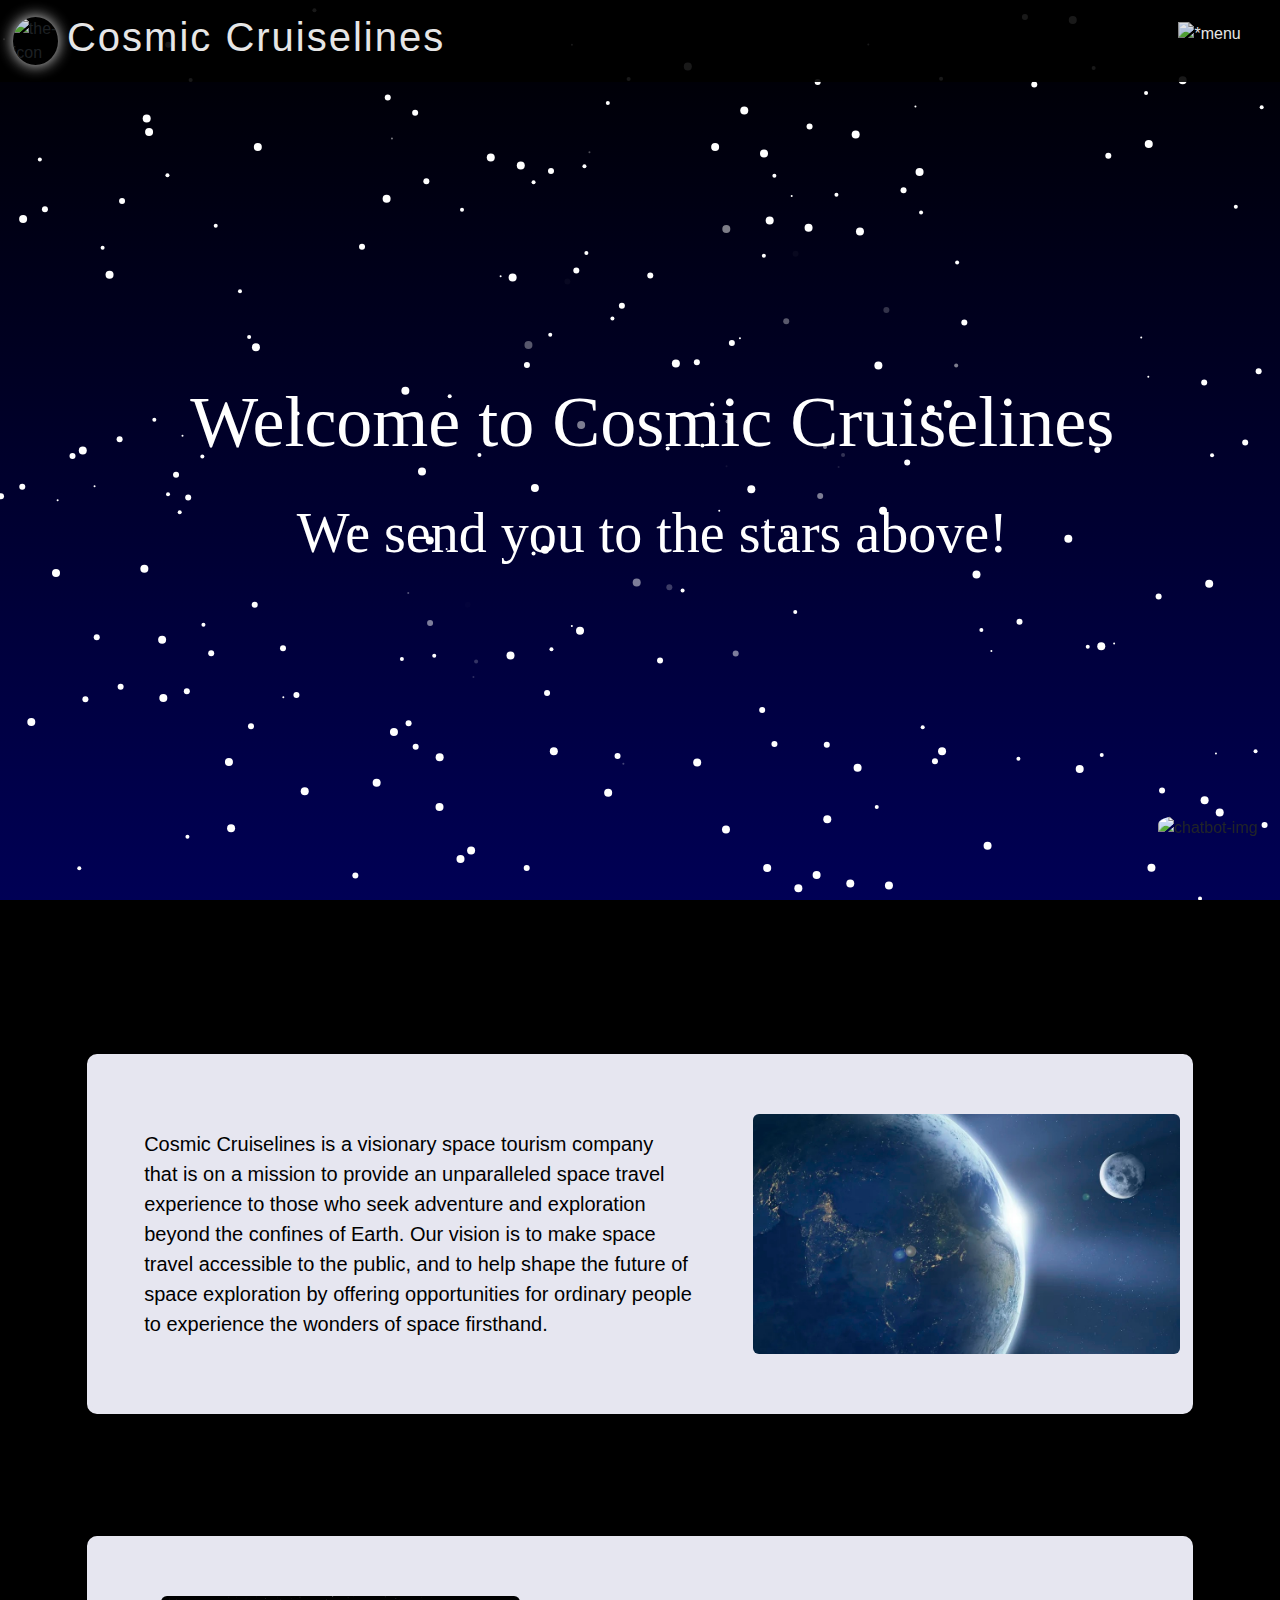
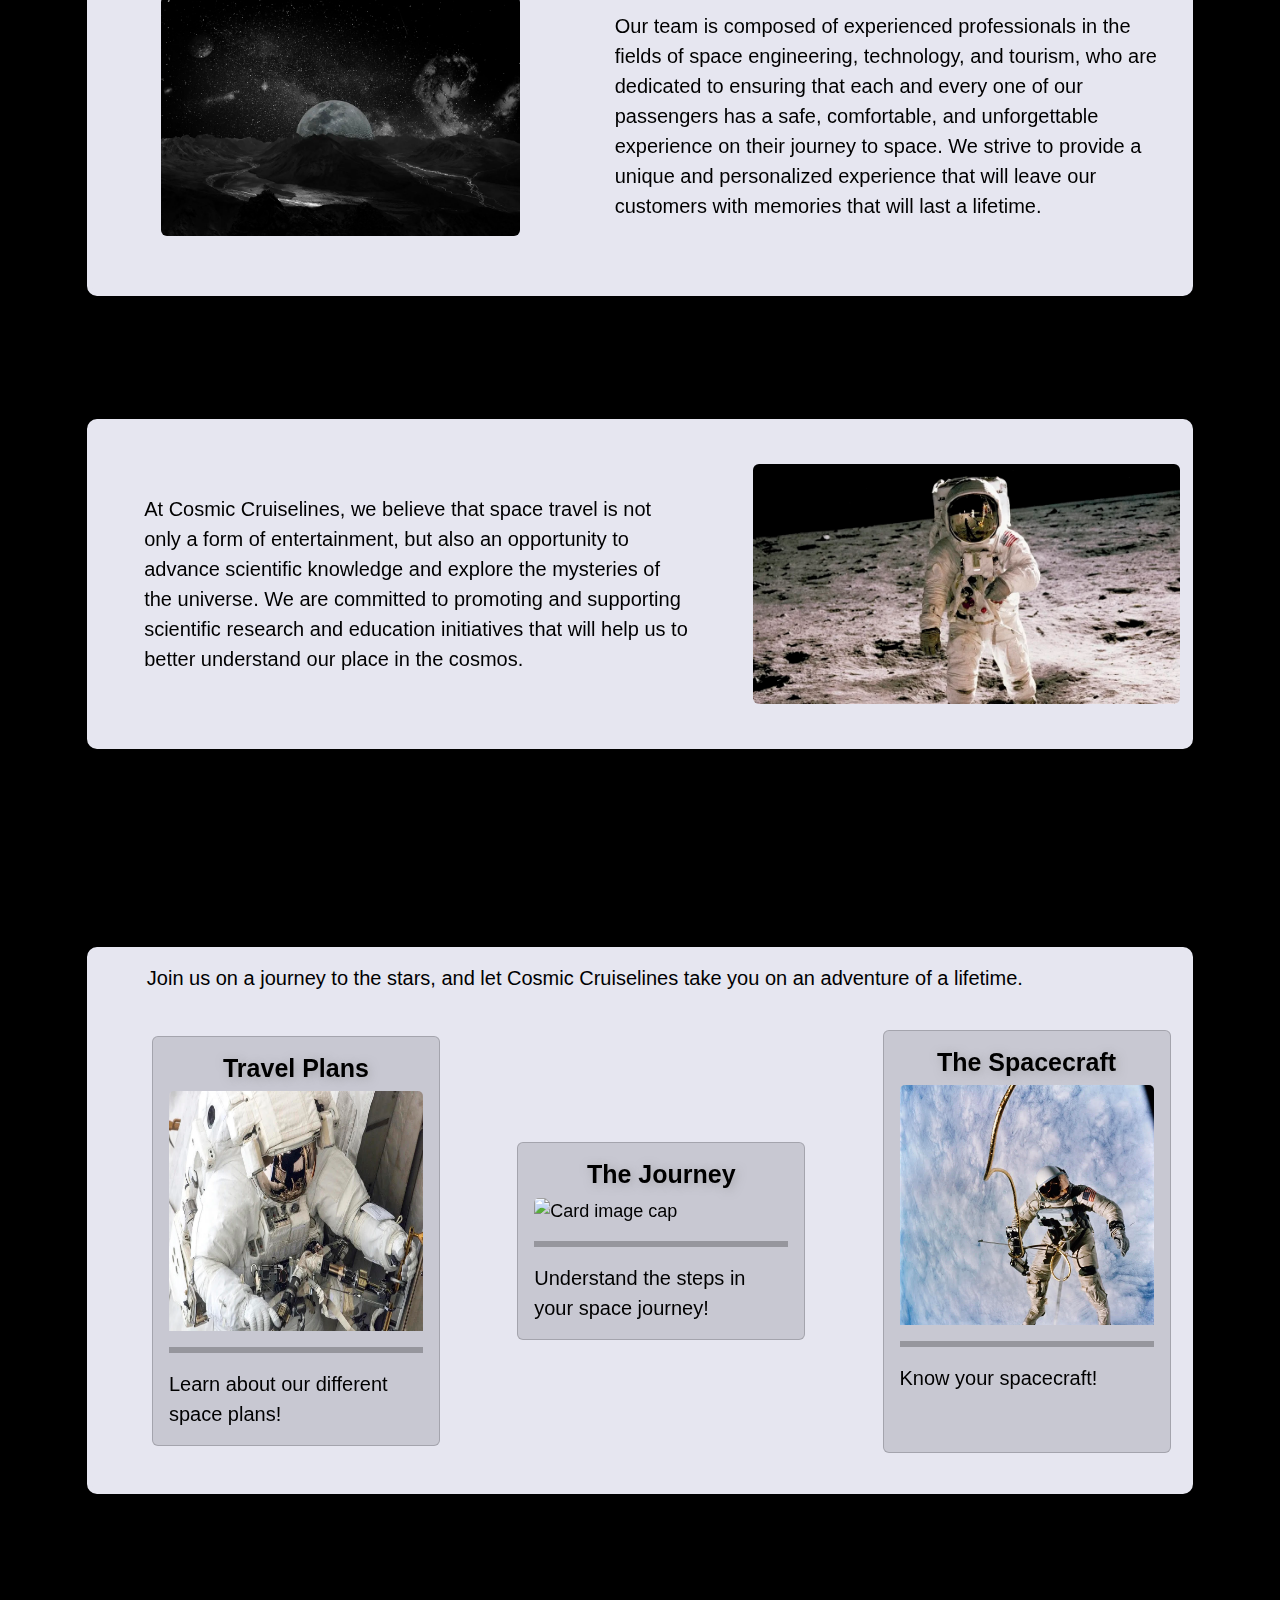
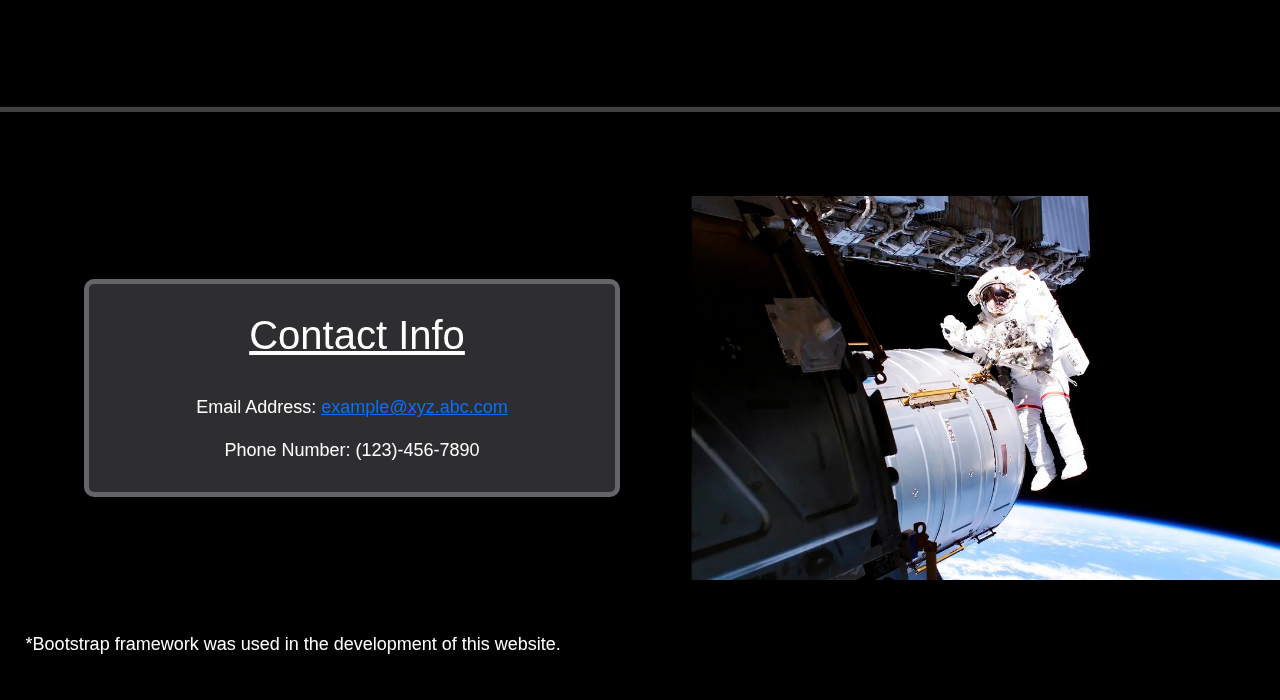
==== commit 6572a525: "fix html" ====
--- a/index.html
+++ b/index.html
@@ -129,8 +129,8 @@
         </div>
         <div class="card-overview">
           <div class="card-body div-same-line">
+            <img src="images/moon-cinematic.jpg" alt="moon-cinematic.jpg" class="rounded float-left card-image">
             <div style="width: 50%; float: right;padding: 70px 0;" class="sided-card-div">
-              <img src="images/moon-cinematic.jpg" alt="moon-cinematic.jpg" class="rounded float-left card-image">
               <p class="card-text">
                 Our team is composed of experienced professionals in the fields of
                 space engineering, technology, and tourism, who are dedicated to
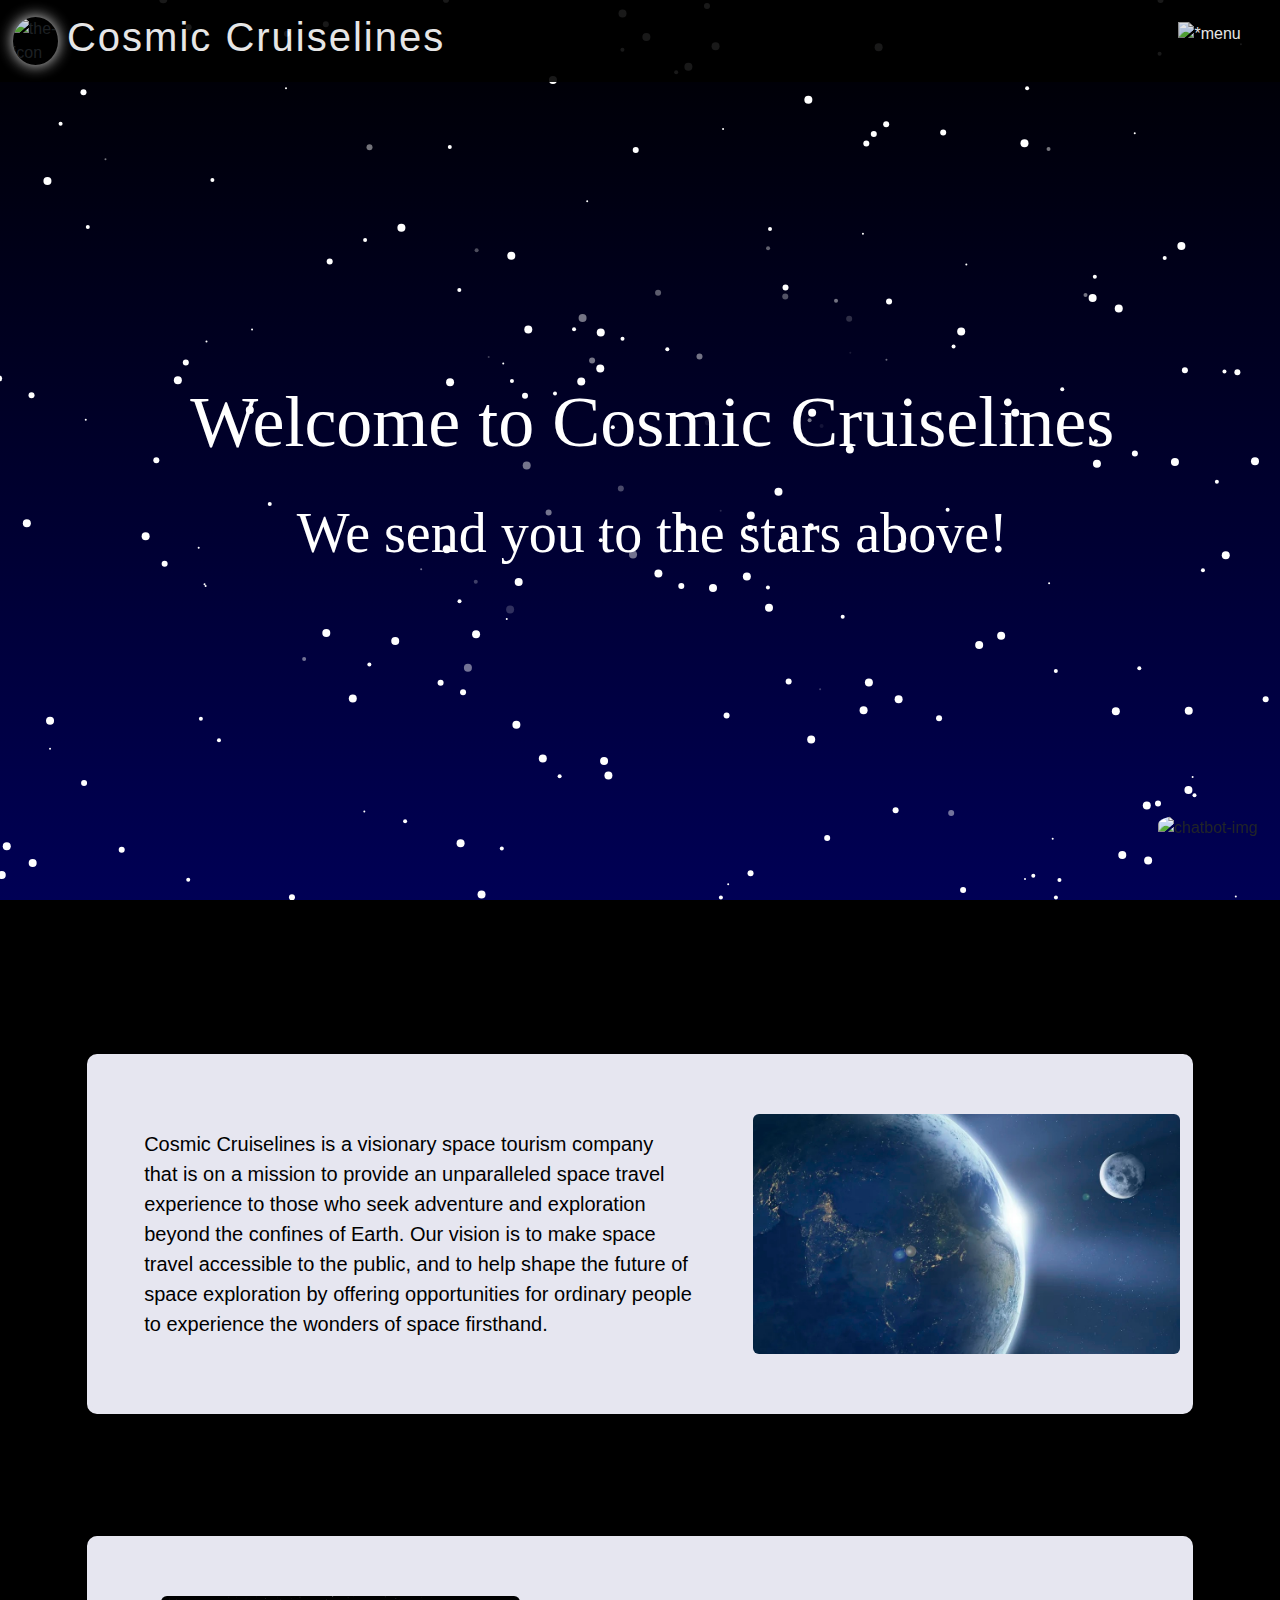
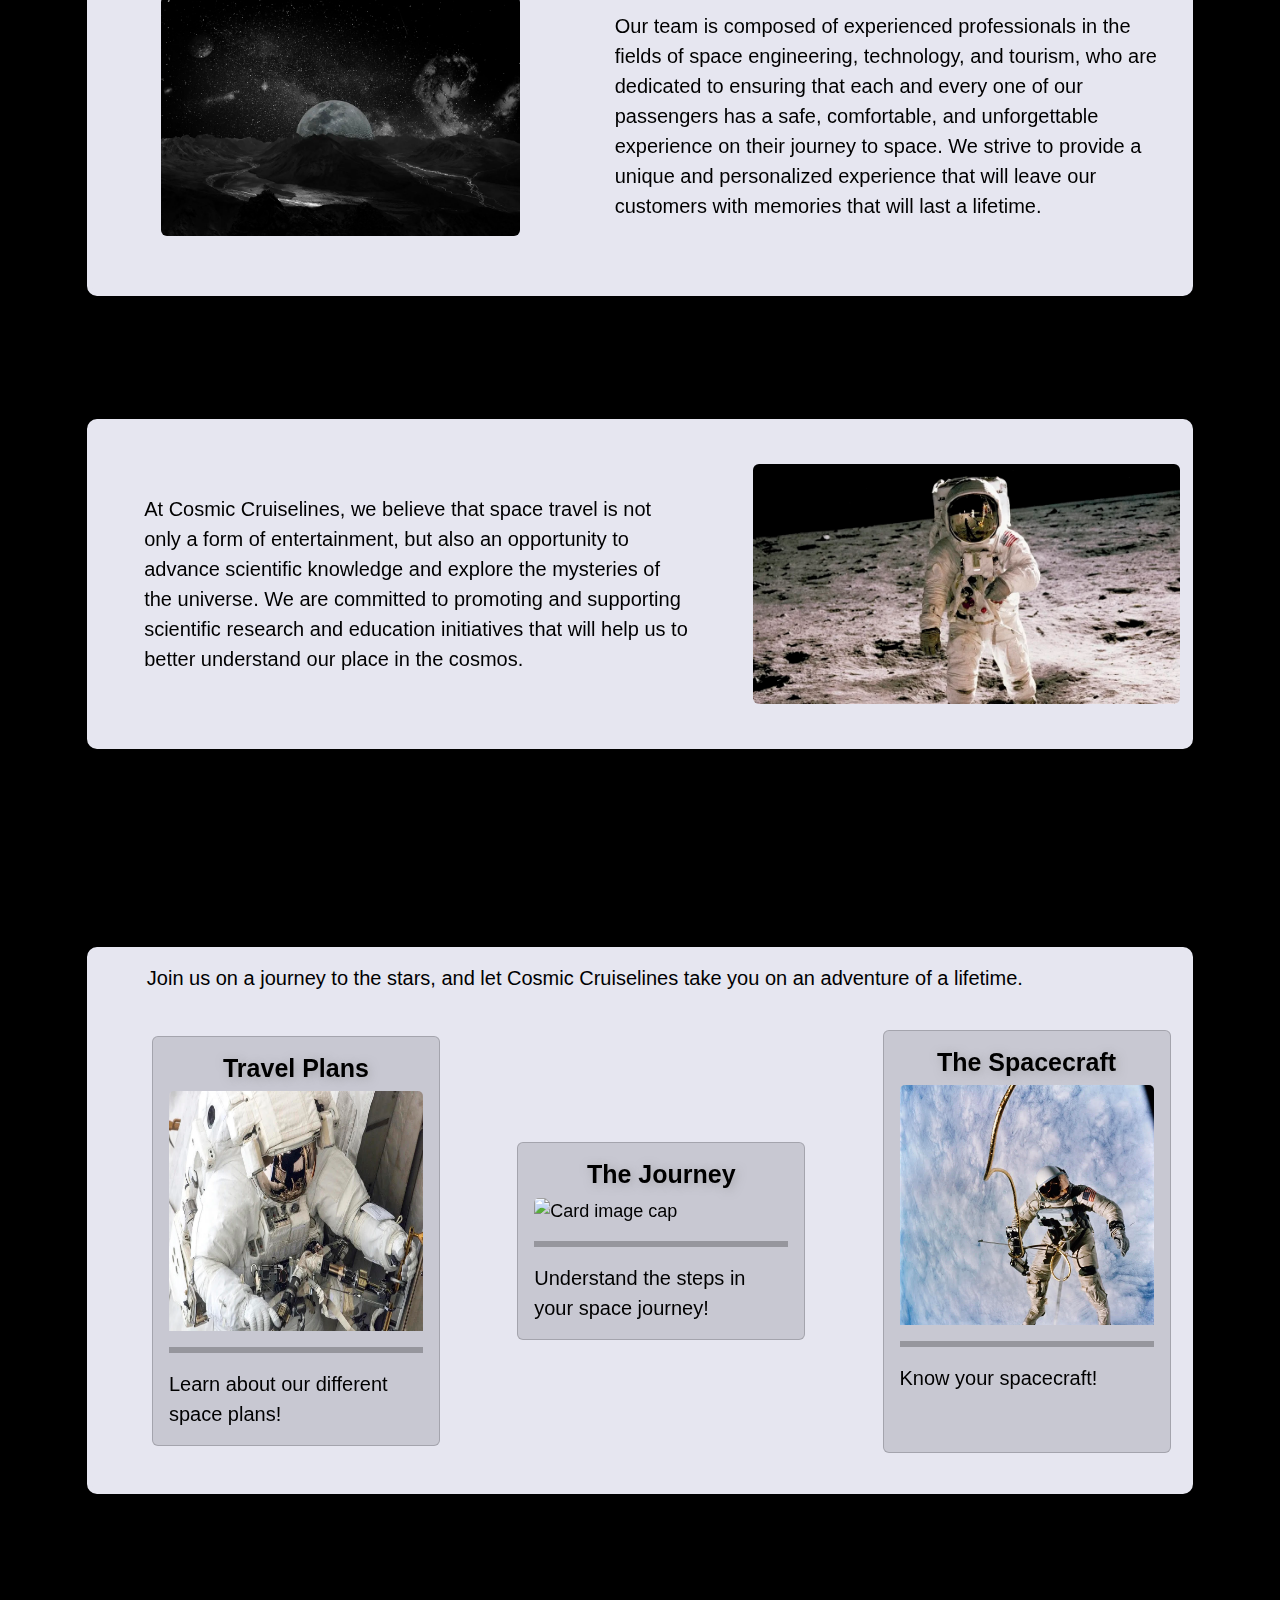
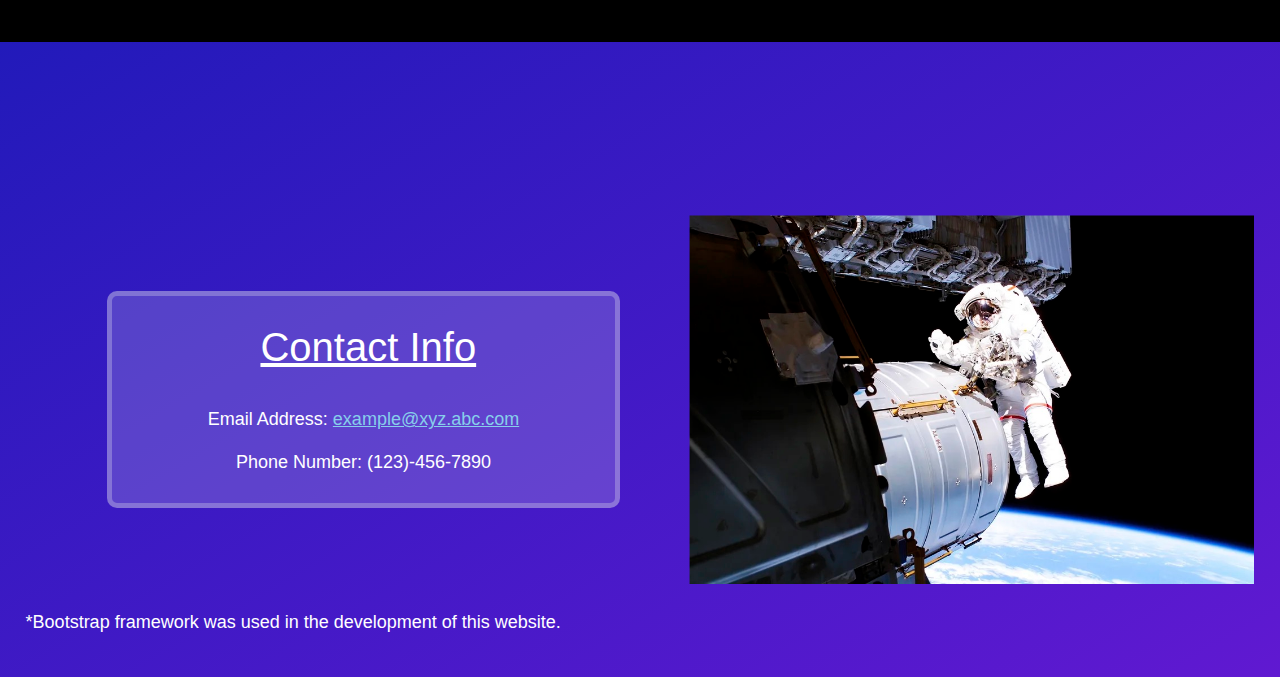
==== commit 45c2bc43: "contact info css changed" ====
--- a/index.html
+++ b/index.html
@@ -228,16 +228,12 @@
             </div>
           </div>
         </div>
-      
-        
-        <!-- <hr style="position:absolute;height:5px; z-index:6;"> -->
-        <div>
-          <hr style="position: absolute; height:5px; z-index:6; margin-top:5%;"/>
+        <div class="front footer">
           <div class="div-same-line" style="margin-top: 10%;">
             <div class="front lefted" style="margin-left:1%;">
-              <section class="contact-info">
+              <section class="contact-info"style="color: white;">
                 <p>
-                  <h1 style="text-align: center; text-decoration: underline;">Contact Info</h1>
+                  <h1 style="text-align: center; text-decoration: underline;color: white;">Contact Info</h1>
                   <br>
                   <i class="fas fa-envelope"></i>
                   Email Address:
@@ -254,10 +250,8 @@
             </div>
             <img src="images/fixing-shuttle.jpg" class="rounded front"style="width:50%;height: auto;" alt="person-in-space" />
           </div>
-        </div>
-      <div class="front lefted">
-        <p>*Bootstrap framework was used in the development of this website.</p>
-      </div>
+          <p class="disclaimer">*Bootstrap framework was used in the development of this website.</p>
+        </div>
       <div class="chatbot-window transparent-outlined">
         <div class="chatbot-top">
           <h3>Chat With CC!</h3>
--- a/styles/options.css
+++ b/styles/options.css
@@ -458,6 +458,12 @@
   padding: 2%;
   text-align: center;
 }
+.contact-info a{
+  color: skyblue;
+}
+.contact-info a:hover{
+  color: black;
+}
 #ham-menu-btn {
   height: 50px;
   width: auto;
@@ -817,36 +823,15 @@
   animation: 1s hover ease infinite alternate;
 }
 
-/* MOBILE LAYOUT */
-@media screen and (max-width: 480px) {
-
-  .card-body {
-    width:100%;
-  }
-
-  .float-right{
-    display: block;
-    float:none !important;
-    height: 50vw;
-  }
-
-  .div-same-line{
-    display:block;
-    text-align: center;
-    align-content: center;
-    width:100%;
-  }
-
-  .card-text{
-    align-content: center;
-    width:100%;
-  }
-
-  .logo-text{
-    display:none;
-  }
-
-  .hover {
-    animation: 1s hover ease infinite alternate;
-  }
-}
+.disclaimer {
+  width:100%;
+  color:white;
+}
+.footer{
+  /* border-radius: 20px; */
+  background: linear-gradient(150deg, rgb(34, 26, 186) 0%, rgb(96, 25, 209) 100%);
+  border: thick white 24px;
+  position: relative;
+  width: 100%;
+  color: black;
+}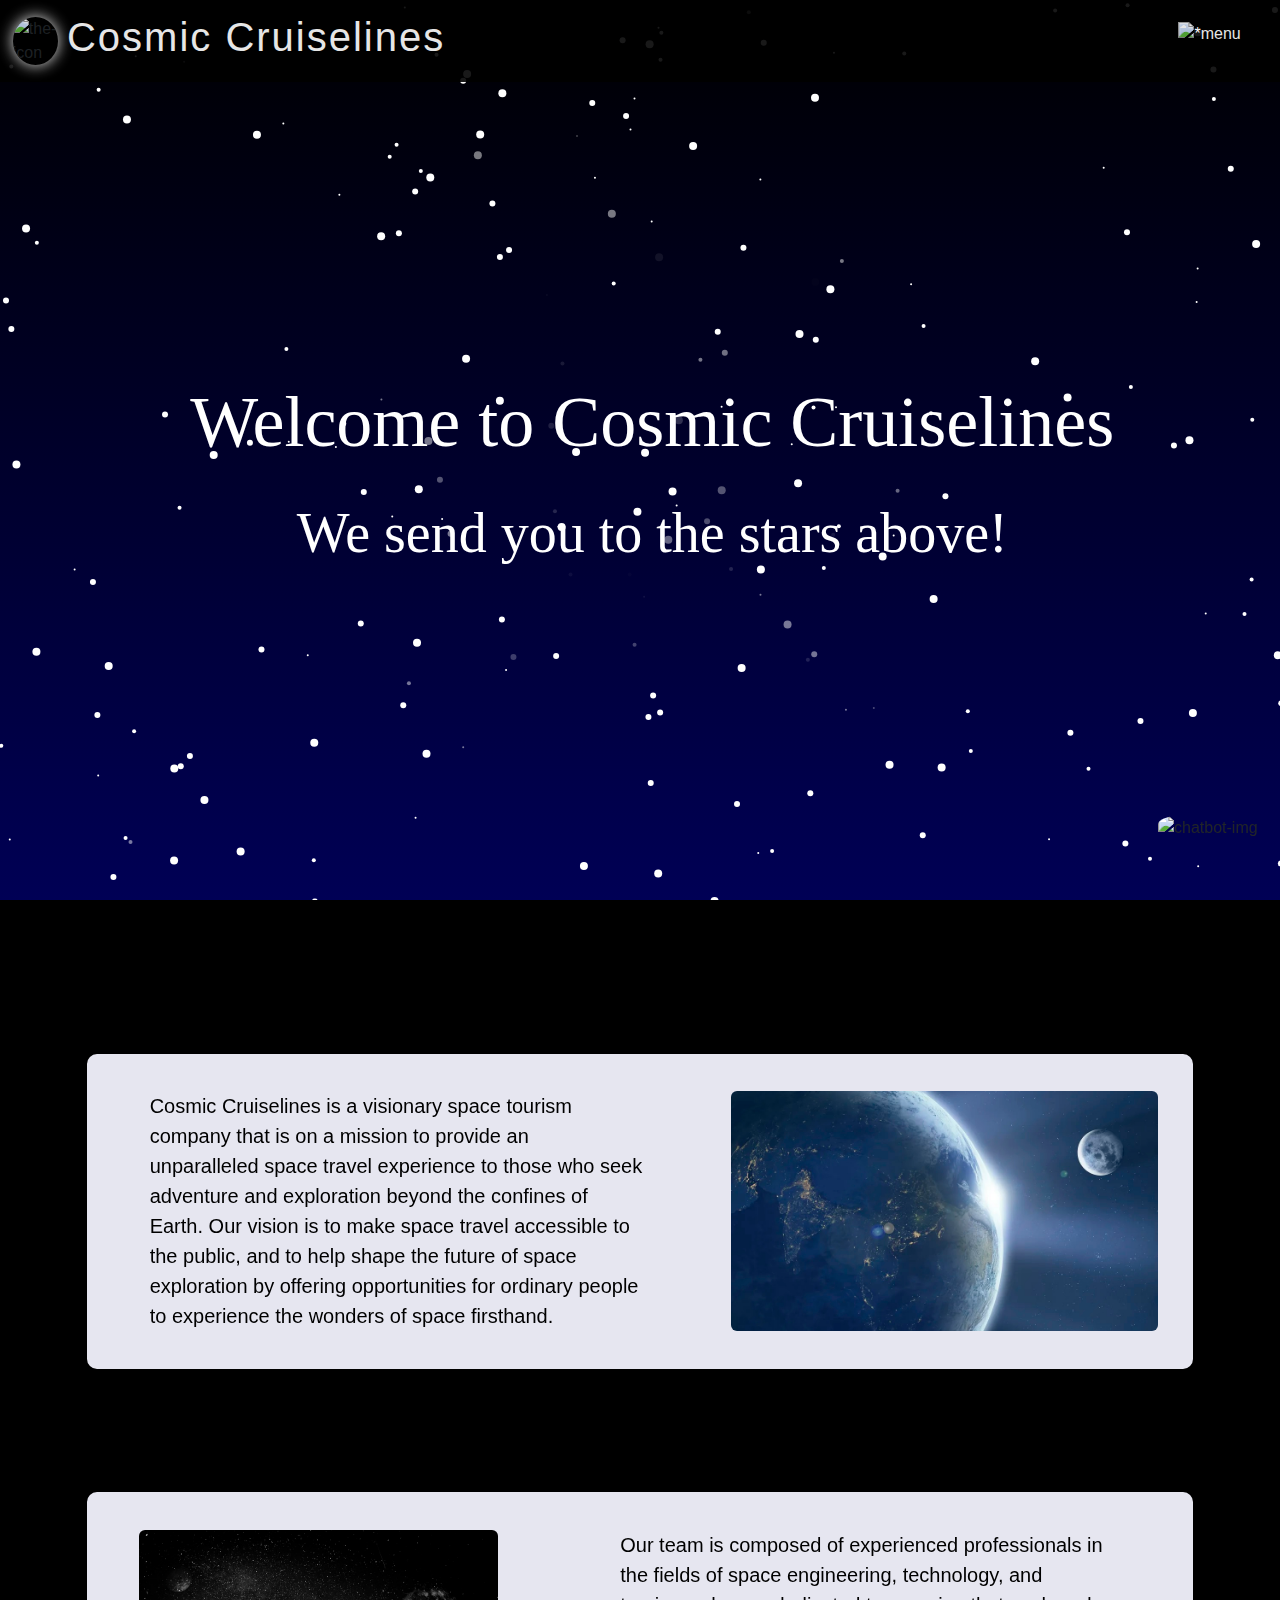
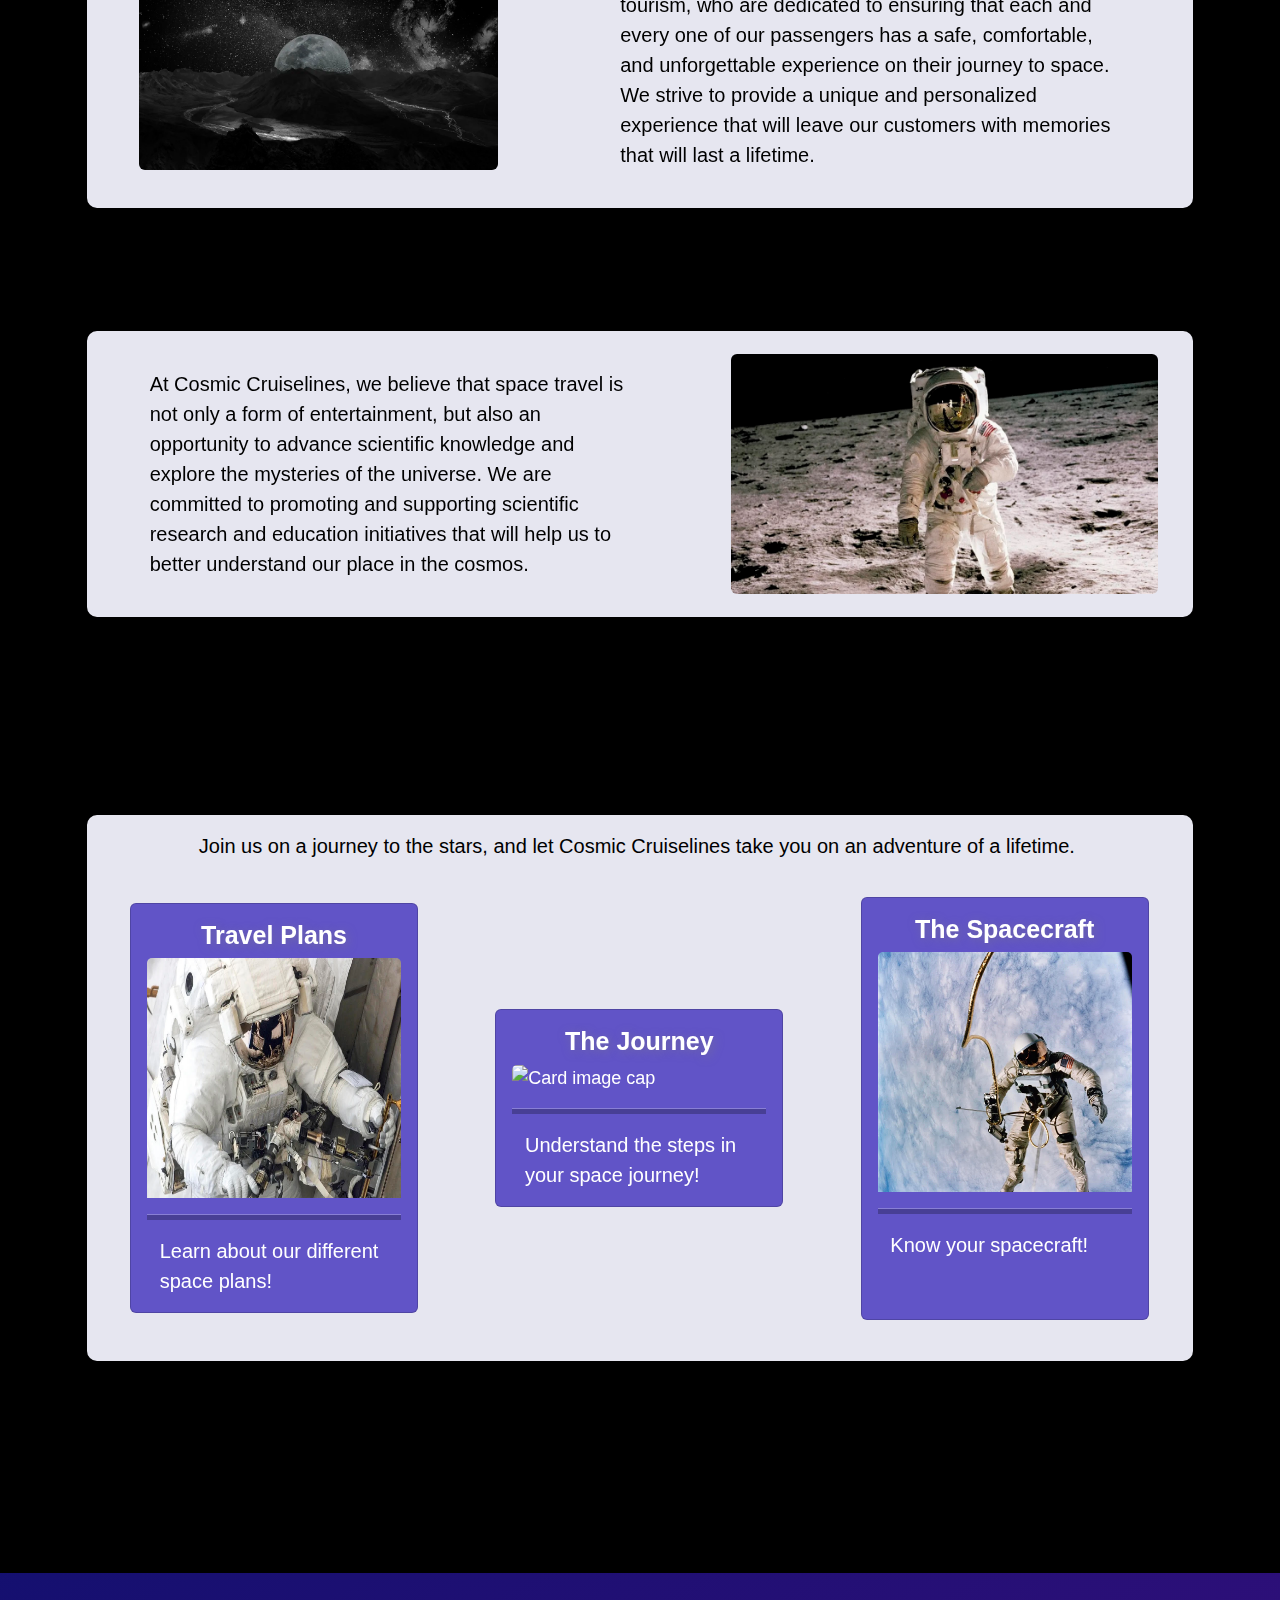
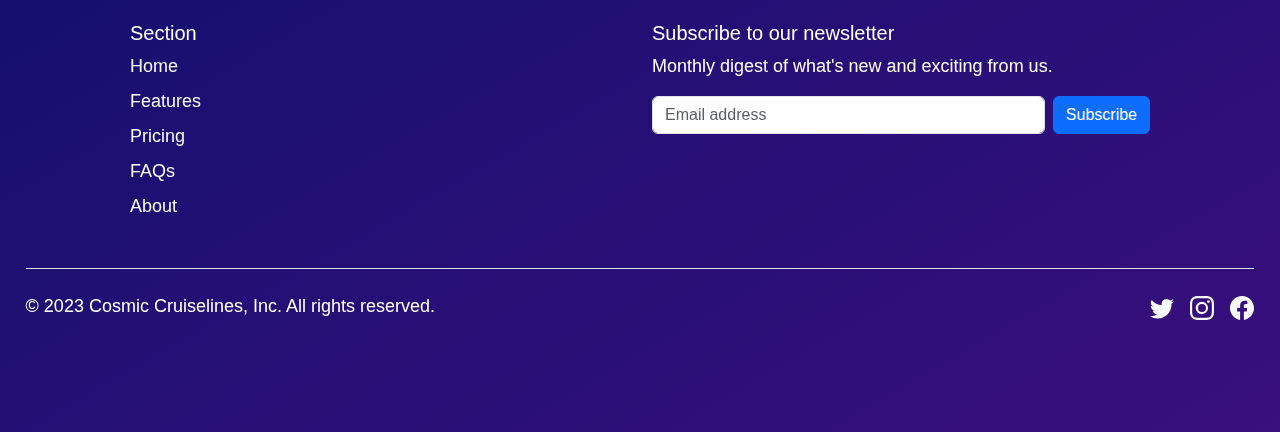
==== commit 25321b97: "move some inline style to css" ====
--- a/index.html
+++ b/index.html
@@ -99,6 +99,7 @@
       <div class="together" onclick="window.location='index.html';">
         <img class="icon" src="images/logo.png" alt="the-icon" />
         <h1 class="logo-text">Cosmic Cruiselines</h1>
+        <h3 class="hide-on-desktop page-title">Cosmic Cruiselines</h3>
       </div>
       <button class="btn btn-secondary" type="button" data-bs-toggle="offcanvas" id="menu-btn" data-bs-target="#offcanvasRight" aria-controls="offcanvasRight">
         <img src="images/hamburger-menu.png" id="ham-menu-btn" alt="*menu" />
@@ -113,7 +114,7 @@
       <div class="front cosmic-cls-info">
         <div class="card-overview">
           <div class="card-body div-same-line">
-            <div style="width: 50%;padding: 70px 0;" class="sided-card-div">
+            <div class="sided-card-div">
               <p class="card-text">
                 Cosmic Cruiselines is a visionary space tourism company that is on
                 a mission to provide an unparalleled space travel experience to
@@ -130,7 +131,7 @@
         <div class="card-overview">
           <div class="card-body div-same-line">
             <img src="images/moon-cinematic.jpg" alt="moon-cinematic.jpg" class="rounded float-left card-image">
-            <div style="width: 50%; float: right;padding: 70px 0;" class="sided-card-div">
+            <div class="sided-card-div">
               <p class="card-text">
                 Our team is composed of experienced professionals in the fields of
                 space engineering, technology, and tourism, who are dedicated to
@@ -145,7 +146,7 @@
         </div>
         <div class="card-overview">
           <div class="card-body div-same-line">
-            <div style="width: 50%;padding: 70px 0;" class="sided-card-div card-image">
+            <div class="sided-card-div">
               <p class="card-text">
                 At Cosmic Cruiselines, we believe that space travel is not only a
                 form of entertainment, but also an opportunity to advance
@@ -161,7 +162,7 @@
         
       </div>
       <br />
-      <div class="front cosmic-cls-info">
+      <div class="front cosmic-cls-info"style="margin-bottom:0%;">
         
         <div class="card-overview">
           <div style="margin-left: 5%;margin-top: 1%;">
@@ -173,7 +174,7 @@
           <div class="div-same-line">
             <div class="card-container">
               <div class="card options-div" 
-              style="width: 18rem; background: rgb(200, 200, 210); margin: 10%;" 
+              style="width: 18rem;margin: 10%;" 
               onclick="window.location='packages.html';"
               >
                 <div class="card-body">
@@ -191,7 +192,7 @@
             <div class="card-container">
               <div
                 class="card options-div"
-                style="width: 18rem; background: rgb(200, 200, 210); margin: 10%;"
+                style="width: 18rem;margin: 10%;"
                 onclick="window.location='journey_info.html';"
               >
                 <div class="card-body">
@@ -209,7 +210,7 @@
             <div class="card-container">
               <div
                 class="card options-div"
-                style="width: 18rem; background: rgb(200, 200, 210); margin:10%;"
+                style="width: 18rem;margin:10%;"
                 onclick="window.location='spacecraft.html';"
               >
                 <div class="card-body">
@@ -228,30 +229,63 @@
             </div>
           </div>
         </div>
-        <div class="front footer">
-          <div class="div-same-line" style="margin-top: 10%;">
-            <div class="front lefted" style="margin-left:1%;">
-              <section class="contact-info"style="color: white;">
-                <p>
-                  <h1 style="text-align: center; text-decoration: underline;color: white;">Contact Info</h1>
-                  <br>
-                  <i class="fas fa-envelope"></i>
-                  Email Address:
-                  <a href="#"
-                    > example@xyz.abc.com</a
-                  >
-                </p>
-                <p>
-                  <i class="fas fa-phone"></i>
-                  Phone Number:
-                  <span> (123)-456-7890</span>
-                </p>
-              </section>
-            </div>
-            <img src="images/fixing-shuttle.jpg" class="rounded front"style="width:50%;height: auto;" alt="person-in-space" />
-          </div>
-          <p class="disclaimer">*Bootstrap framework was used in the development of this website.</p>
-        </div>
+        <footer class="py-5 front"id="the-footer">
+          <div class="row" style="justify-content: space-around;">
+            <div class="col-6 col-md-2 mb-3">
+              <h5>Section</h5>
+              <ul class="nav flex-column">
+                <li class="nav-item mb-2"><a href="index.html" class="nav-link p-0 link-light">Home</a></li>
+                <li class="nav-item mb-2"><a href="#" class="nav-link p-0 link-light">Features</a></li>
+                <li class="nav-item mb-2"><a href="#" class="nav-link p-0 link-light">Pricing</a></li>
+                <li class="nav-item mb-2"><a href="#" class="nav-link p-0 link-light">FAQs</a></li>
+                <li class="nav-item mb-2"><a href="#" class="nav-link p-0 link-light">About</a></li>
+              </ul>
+            </div>
+            <!-- <div class="col-6 col-md-2 mb-3">
+              <p>
+                <h1 style="text-align: center; text-decoration: underline;color: white;">Contact Info</h1>
+                <br>
+                <i class="fas fa-envelope"></i>
+                Email Address:
+                <a href="#"
+                  > example@xyz.abc.com</a
+                >
+              </p>
+              <p>
+                <i class="fas fa-phone"></i>
+                Phone Number:
+                <span> (123)-456-7890</span>
+              </p>
+              <img src="images/fixing-shuttle.jpg" class="rounded front"style="width:50%;height: auto;" alt="person-in-space" />
+            </div> -->
+            <div class="col-md-5 offset-md-1 mb-3">
+              <form>
+                <h5>Subscribe to our newsletter</h5>
+                <p>Monthly digest of what's new and exciting from us.</p>
+                <div class="d-flex flex-column flex-sm-row w-100 gap-2">
+                  <label for="newsletter1" class="visually-hidden">Email address</label>
+                  <input id="newsletter1" type="text" class="form-control" placeholder="Email address">
+                  <button class="btn btn-primary" type="button">Subscribe</button>
+                </div>
+              </form>
+            </div>
+          </div>
+      
+          <div class="d-flex flex-column flex-sm-row justify-content-between py-4 my-4 border-top">
+            <p>© 2023 Cosmic Cruiselines, Inc. All rights reserved.</p>
+            <ul class="list-unstyled d-flex">
+              <li class="ms-3"><a class="link-light" href="#"><svg xmlns="http://www.w3.org/2000/svg" width="24" height="24" fill="currentColor" class="bi bi-twitter" viewBox="0 0 16 16">
+                <path d="M5.026 15c6.038 0 9.341-5.003 9.341-9.334 0-.14 0-.282-.006-.422A6.685 6.685 0 0 0 16 3.542a6.658 6.658 0 0 1-1.889.518 3.301 3.301 0 0 0 1.447-1.817 6.533 6.533 0 0 1-2.087.793A3.286 3.286 0 0 0 7.875 6.03a9.325 9.325 0 0 1-6.767-3.429 3.289 3.289 0 0 0 1.018 4.382A3.323 3.323 0 0 1 .64 6.575v.045a3.288 3.288 0 0 0 2.632 3.218 3.203 3.203 0 0 1-.865.115 3.23 3.23 0 0 1-.614-.057 3.283 3.283 0 0 0 3.067 2.277A6.588 6.588 0 0 1 .78 13.58a6.32 6.32 0 0 1-.78-.045A9.344 9.344 0 0 0 5.026 15z"/>
+              </svg></a></li>
+              <li class="ms-3"><a class="link-light" href="#"><svg xmlns="http://www.w3.org/2000/svg" width="24" height="24" fill="currentColor" class="bi bi-instagram" viewBox="0 0 16 16">
+                <path d="M8 0C5.829 0 5.556.01 4.703.048 3.85.088 3.269.222 2.76.42a3.917 3.917 0 0 0-1.417.923A3.927 3.927 0 0 0 .42 2.76C.222 3.268.087 3.85.048 4.7.01 5.555 0 5.827 0 8.001c0 2.172.01 2.444.048 3.297.04.852.174 1.433.372 1.942.205.526.478.972.923 1.417.444.445.89.719 1.416.923.51.198 1.09.333 1.942.372C5.555 15.99 5.827 16 8 16s2.444-.01 3.298-.048c.851-.04 1.434-.174 1.943-.372a3.916 3.916 0 0 0 1.416-.923c.445-.445.718-.891.923-1.417.197-.509.332-1.09.372-1.942C15.99 10.445 16 10.173 16 8s-.01-2.445-.048-3.299c-.04-.851-.175-1.433-.372-1.941a3.926 3.926 0 0 0-.923-1.417A3.911 3.911 0 0 0 13.24.42c-.51-.198-1.092-.333-1.943-.372C10.443.01 10.172 0 7.998 0h.003zm-.717 1.442h.718c2.136 0 2.389.007 3.232.046.78.035 1.204.166 1.486.275.373.145.64.319.92.599.28.28.453.546.598.92.11.281.24.705.275 1.485.039.843.047 1.096.047 3.231s-.008 2.389-.047 3.232c-.035.78-.166 1.203-.275 1.485a2.47 2.47 0 0 1-.599.919c-.28.28-.546.453-.92.598-.28.11-.704.24-1.485.276-.843.038-1.096.047-3.232.047s-2.39-.009-3.233-.047c-.78-.036-1.203-.166-1.485-.276a2.478 2.478 0 0 1-.92-.598 2.48 2.48 0 0 1-.6-.92c-.109-.281-.24-.705-.275-1.485-.038-.843-.046-1.096-.046-3.233 0-2.136.008-2.388.046-3.231.036-.78.166-1.204.276-1.486.145-.373.319-.64.599-.92.28-.28.546-.453.92-.598.282-.11.705-.24 1.485-.276.738-.034 1.024-.044 2.515-.045v.002zm4.988 1.328a.96.96 0 1 0 0 1.92.96.96 0 0 0 0-1.92zm-4.27 1.122a4.109 4.109 0 1 0 0 8.217 4.109 4.109 0 0 0 0-8.217zm0 1.441a2.667 2.667 0 1 1 0 5.334 2.667 2.667 0 0 1 0-5.334z"/>
+              </svg></a></li>
+              <li class="ms-3"><a class="link-light" href="#"><svg xmlns="http://www.w3.org/2000/svg" width="24" height="24" fill="currentColor" class="bi bi-facebook" viewBox="0 0 16 16">
+                <path d="M16 8.049c0-4.446-3.582-8.05-8-8.05C3.58 0-.002 3.603-.002 8.05c0 4.017 2.926 7.347 6.75 7.951v-5.625h-2.03V8.05H6.75V6.275c0-2.017 1.195-3.131 3.022-3.131.876 0 1.791.157 1.791.157v1.98h-1.009c-.993 0-1.303.621-1.303 1.258v1.51h2.218l-.354 2.326H9.25V16c3.824-.604 6.75-3.934 6.75-7.951z"/>
+              </svg></a></li>
+            </ul>
+          </div>
+        </footer>
       <div class="chatbot-window transparent-outlined">
         <div class="chatbot-top">
           <h3>Chat With CC!</h3>
--- a/styles/options.css
+++ b/styles/options.css
@@ -17,6 +17,15 @@
   margin-top: 10%;
   /* animation: fadein 3s; */
 }
+#the-footer {
+  width:100%;
+  margin-top: 5%;
+  background: linear-gradient(150deg, rgb(34, 26, 186, 0.6) 0%, rgb(96, 25, 209, 0.6) 100%);
+  color: white;
+}
+#the-footer ul{
+  color: white;
+}
 body {
   background-color: black;
   height: 100%;
@@ -134,8 +143,9 @@
   box-sizing: border-box;
 }
 .options-div {
-  color: black;
+  color: white;
   transition: transform 0.4s ease;
+  background-color: rgb(97, 84, 199);
   perspective: 1000px;
   transform-style: preserve-3d;
   transform: rotateX(var(--rotateX)) rotateY(var(--rotateY));
@@ -176,8 +186,8 @@
   transform: translateY(-50%);
 }
 .div-same-line {
-  margin-left: 2%;
-  margin-right: 2%;
+  /* margin-left: 2%; */
+  /* margin-right: 2%; */
   width: 100%;
   display: flex;
   z-index: 5;
@@ -213,6 +223,8 @@
 }
 .card-text {
   font-size: 20px;
+  margin-left:5%;
+  margin-right:5%;
 }
 .card-title {
   font-size: 25px;
@@ -306,6 +318,7 @@
 }
 .img-fluid {
   width: 60%;
+  align-self: center;
 }
 /* .centered .clear .left{
     margin-left: 5%;
@@ -713,7 +726,7 @@
     margin: 0 0.5rem;
   }
 
-  .container {
+  .t-container {
     padding: 0.5rem;
   }
 
@@ -827,11 +840,21 @@
   width:100%;
   color:white;
 }
-.footer{
-  /* border-radius: 20px; */
-  background: linear-gradient(150deg, rgb(34, 26, 186) 0%, rgb(96, 25, 209) 100%);
-  border: thick white 24px;
-  position: relative;
-  width: 100%;
-  color: black;
+
+.hide-on-mobile{
+  display:inherit;
+}
+
+.hide-on-desktop{
+  display:none;
+}
+
+.page-title {
+  color:white;
+  text-align: center;
+}
+
+.sided-card-div {
+  padding:3% 0%;
+  width:50%;
 }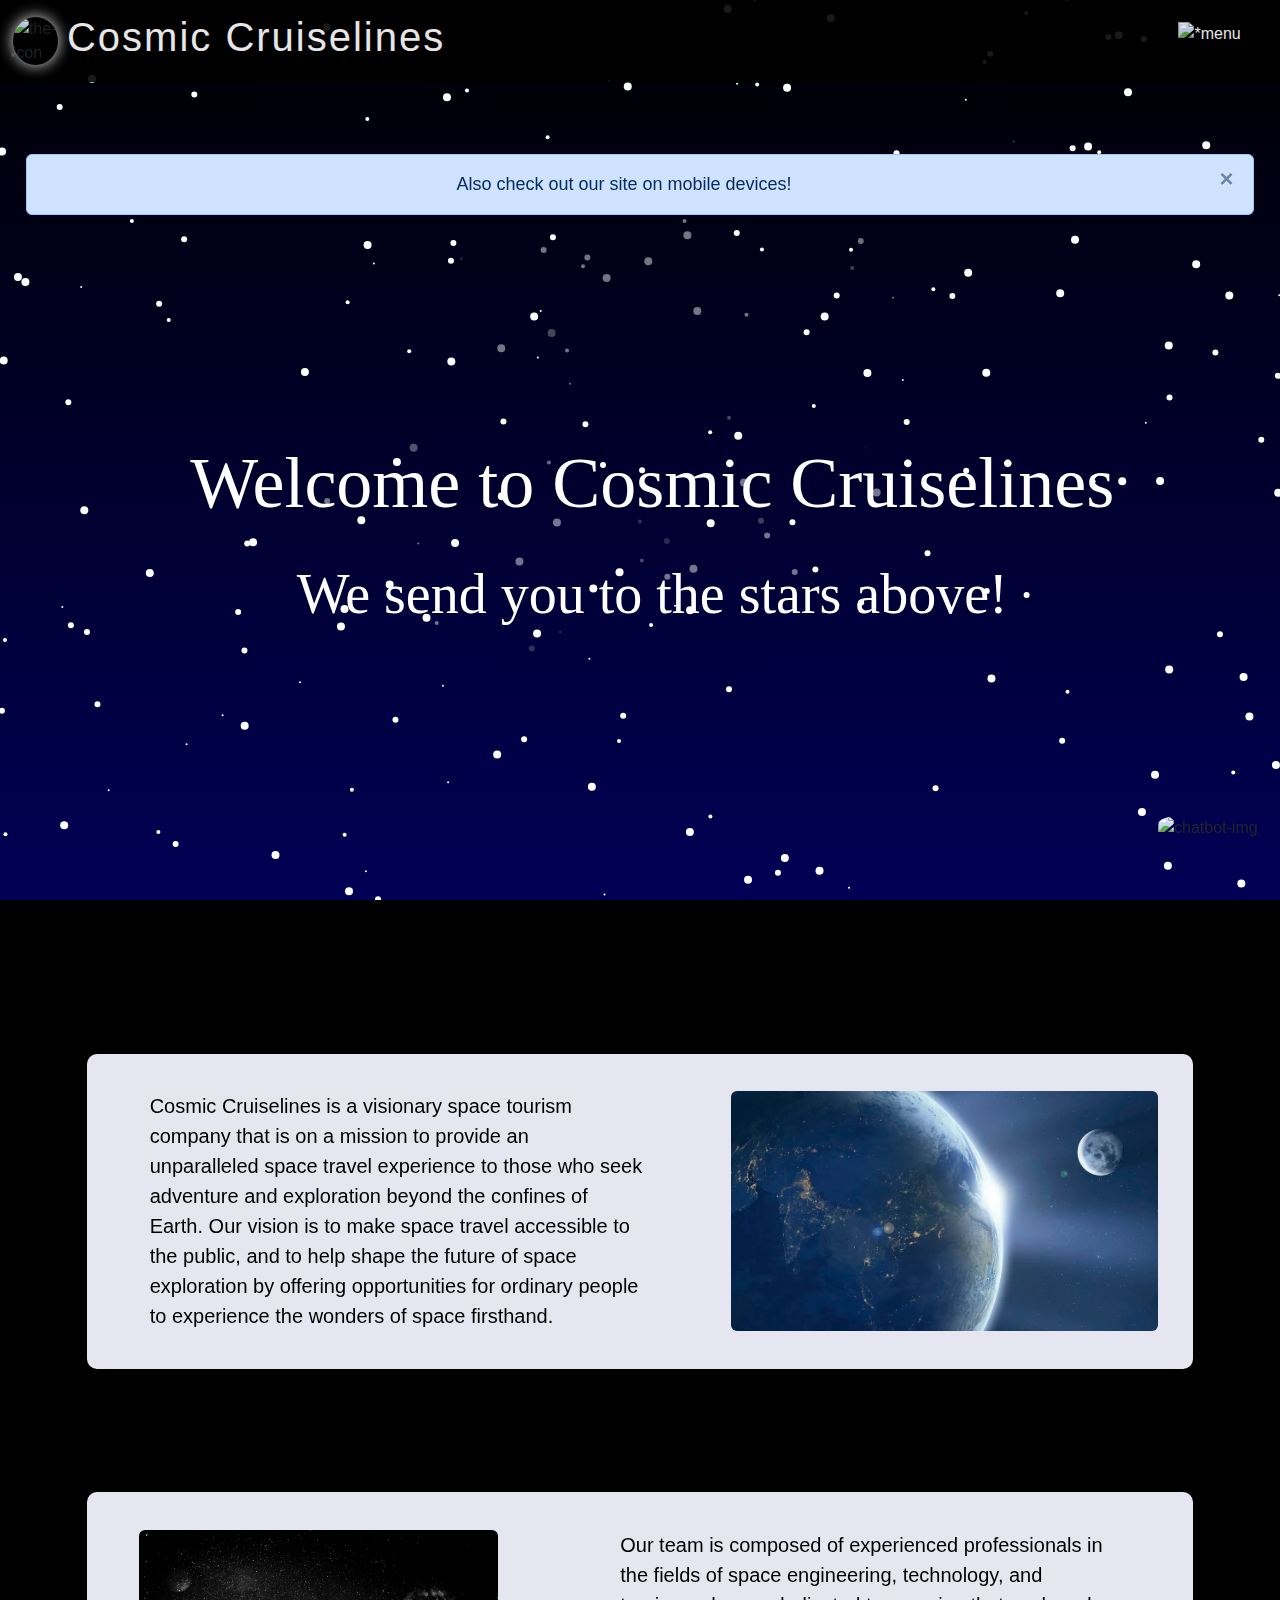
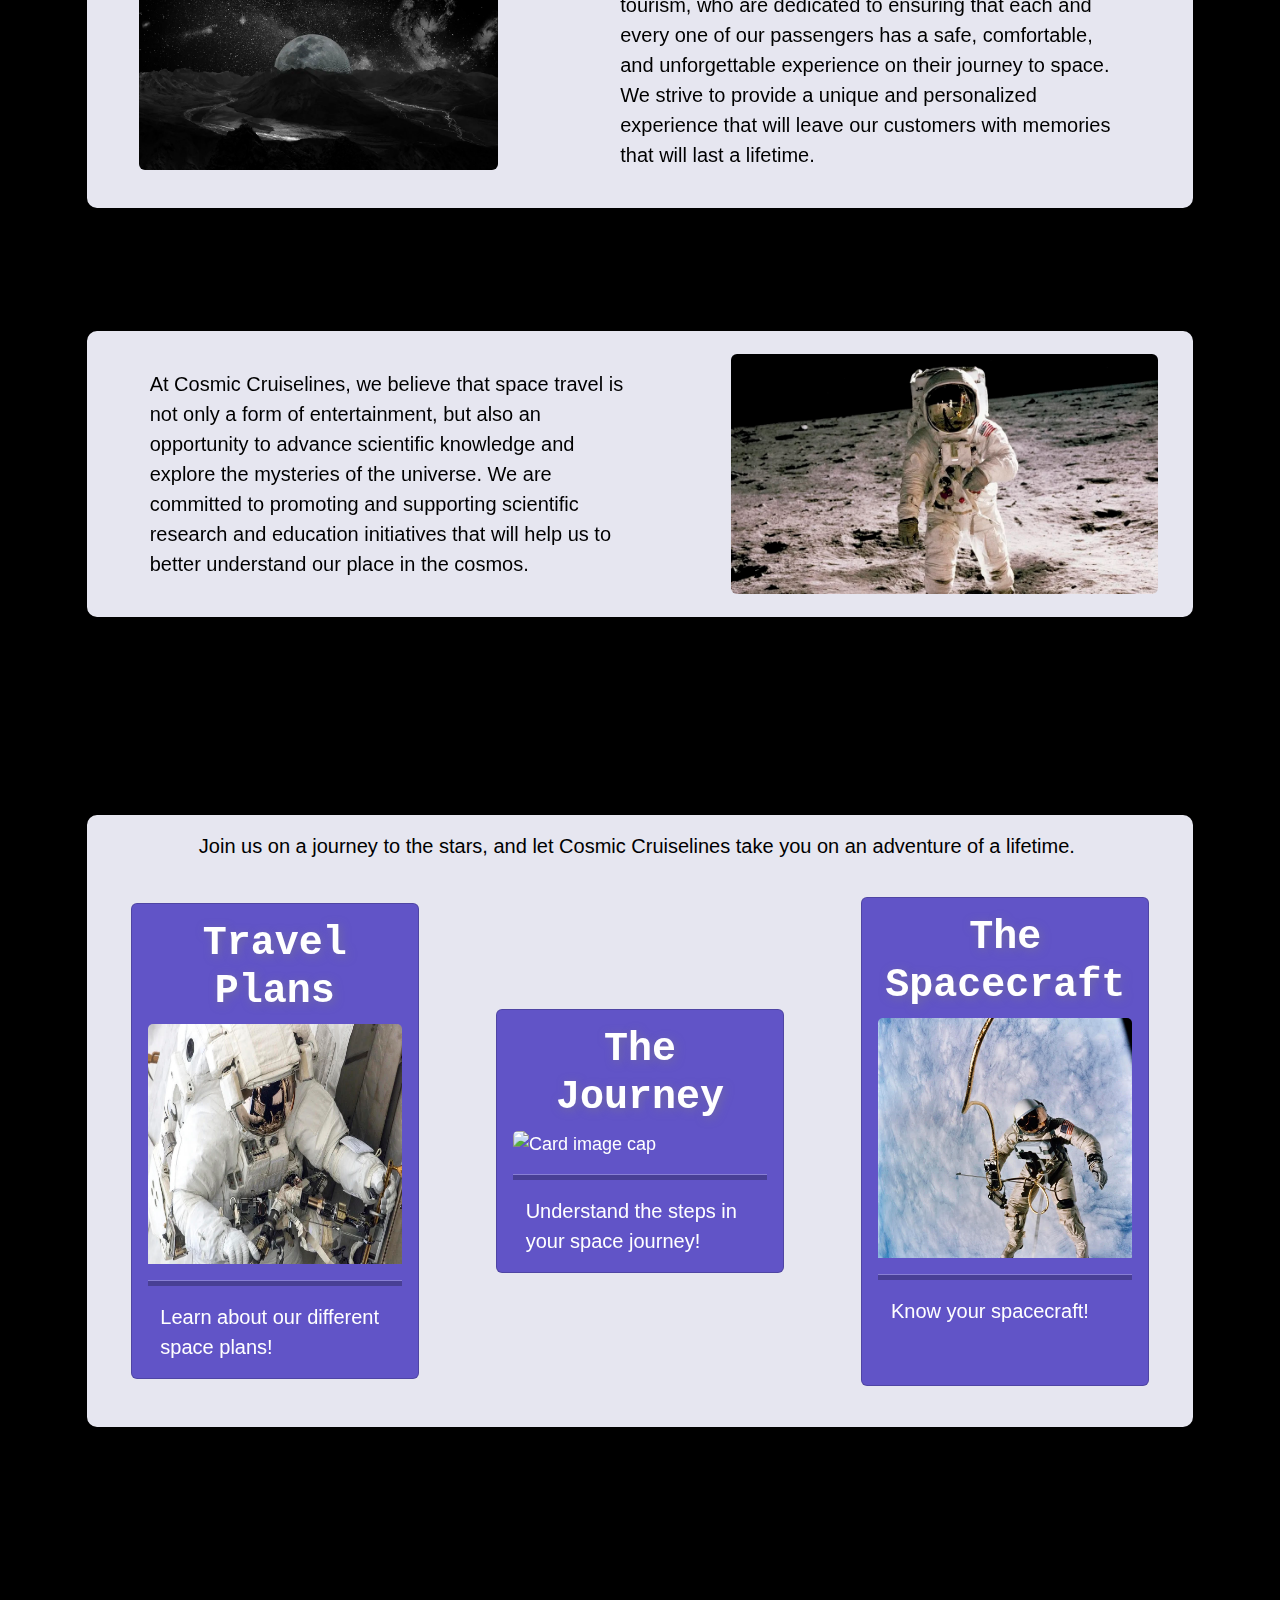
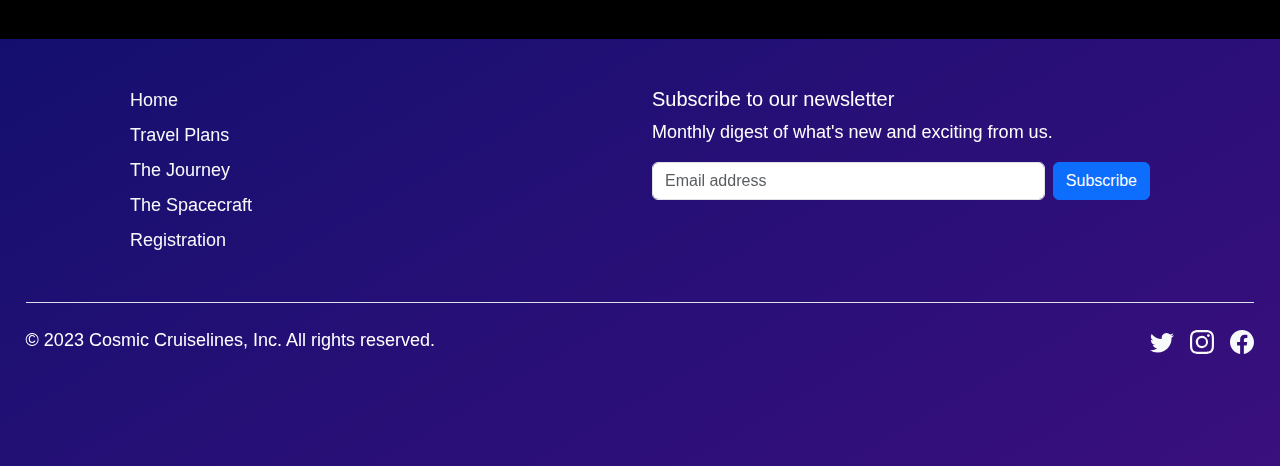
==== commit 884c8e46: "styling fixed for cards on desktop" ====
--- a/index.html
+++ b/index.html
@@ -107,7 +107,14 @@
     </div>
     
     <div class="body-container">
+
       <div class="clear front header" id="the-header">
+        <div class="alert alert-primary alert-dismissible fade show hide-on-mobile" role="alert">
+          Also check out our site on mobile devices!
+          <button type="button" class="close" data-dismiss="alert" aria-label="Close" onclick="hideElement(this)">
+            <span aria-hidden="true">&times;</span>
+          </button>
+        </div>
         <div id="header-div"><h1 class="display-2" style="font-family: Arial Rounded MT Bold;"><b>Welcome to Cosmic Cruiselines</b></h1><br><h1 class="display-4" style="font-family: Snell Roundhand, cursive	;">We send you to the stars above! <br> <i class="hover fas fa-sort-down"></i></h1></div>
       </div>
       
@@ -232,13 +239,12 @@
         <footer class="py-5 front"id="the-footer">
           <div class="row" style="justify-content: space-around;">
             <div class="col-6 col-md-2 mb-3">
-              <h5>Section</h5>
               <ul class="nav flex-column">
                 <li class="nav-item mb-2"><a href="index.html" class="nav-link p-0 link-light">Home</a></li>
-                <li class="nav-item mb-2"><a href="#" class="nav-link p-0 link-light">Features</a></li>
-                <li class="nav-item mb-2"><a href="#" class="nav-link p-0 link-light">Pricing</a></li>
-                <li class="nav-item mb-2"><a href="#" class="nav-link p-0 link-light">FAQs</a></li>
-                <li class="nav-item mb-2"><a href="#" class="nav-link p-0 link-light">About</a></li>
+                <li class="nav-item mb-2"><a href="packages.html" class="nav-link p-0 link-light">Travel Plans</a></li>
+                <li class="nav-item mb-2"><a href="journey_info.html" class="nav-link p-0 link-light">The Journey</a></li>
+                <li class="nav-item mb-2"><a href="spacecraft.html" class="nav-link p-0 link-light">The Spacecraft</a></li>
+                <li class="nav-item mb-2"><a href="booking.html" class="nav-link p-0 link-light">Registration</a></li>
               </ul>
             </div>
             <!-- <div class="col-6 col-md-2 mb-3">
--- a/styles/options.css
+++ b/styles/options.css
@@ -32,6 +32,7 @@
   font-family: Montserrat, Verdana, Geneva, Tahoma, sans-serif;
   overflow-x: hidden;
   overflow-y: scroll;
+  overflow-wrap: break-word;
 }
 #intro {
   z-index: 9;
@@ -370,6 +371,7 @@
   width: 300px;
   height: 400px;
   perspective: 1000px; /* Remove this if you don't want the 3D effect */
+  margin:auto;
 }
 .flip-card-inner {
   position: relative;
@@ -484,8 +486,9 @@
 }
 
 .card-container {
-  /* border: solid 2px red; */
   transition: 0.4s ease;
+  display: flex;
+  justify-content: space-around;
   width: 33%;
 }
 
@@ -541,6 +544,7 @@
 .chatbot-top {
   height: 10%;
   width: 100%;
+  text-align: center;
 }
 .chatbot-bottom {
   border-top: 5px solid black;
@@ -857,4 +861,8 @@
 .sided-card-div {
   padding:3% 0%;
   width:50%;
-}+}
+.card-title {
+  font-family: Courier New, monospace;
+  font-size: 40px;
+}
--- a/styles/mobile.css
+++ b/styles/mobile.css
@@ -7,24 +7,40 @@
 
     .card-body{
         align-content: center;
+        width:100%;
     }
 
     .card-image{
       width:100%;
       height:auto;
+      height: 50vw;
+      display: block;
+      float:none !important;
     }
   
     .div-same-line{
-      /* display:block; */
+      display:block;
       margin:auto;
       text-align: center;
       align-content: center;
       width:100%;
+      align-self: center;
+    }
+    .card-container{
+      width: 100%;
+      align-items: center;
+      align-self: center;
+      margin-bottom: 20px;
+    }
+    
+    .card{
+      margin:auto;
     }
   
     .card-text{
       align-content: center;
       width:100%;
+      margin:auto !important;
     }
   
     .logo-text{
@@ -51,5 +67,32 @@
       margin-right: auto;
       align-items: center;
     }
-    
+    .card-overview:hover {
+      transform: none;
+      box-shadow: none;
+    }
+
+    .float-right{
+      display: block;
+      float:none !important;
+      height: 50vw;
+    }
+
+    .hide-on-mobile {
+      display: none;
+    }
+
+    .hide-on-desktop{
+      display:inherit;
+    }
+
+    .img-fluid {
+      height:15rem;
+      width:auto;
+    }
+
+    .flip-card {
+      margin-bottom: 5%;
+      margin-top: 5%;
+    }
   }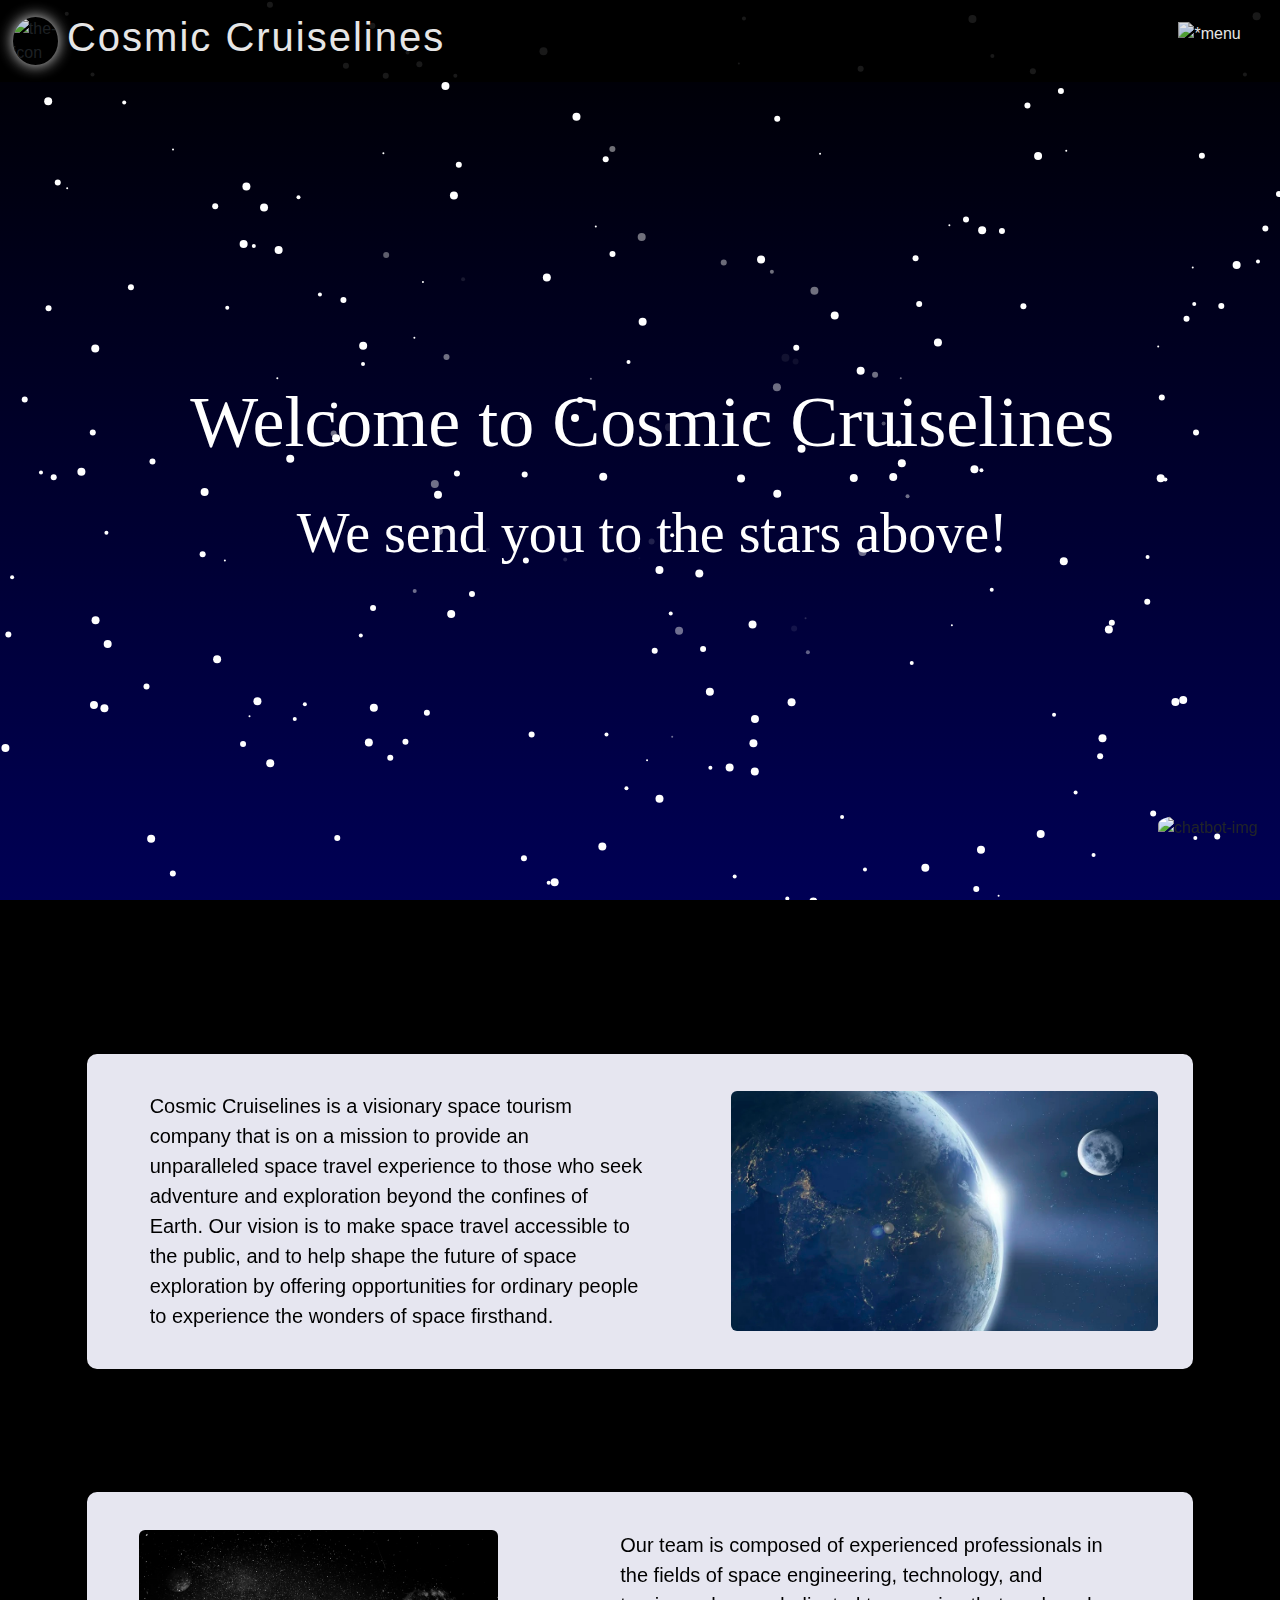
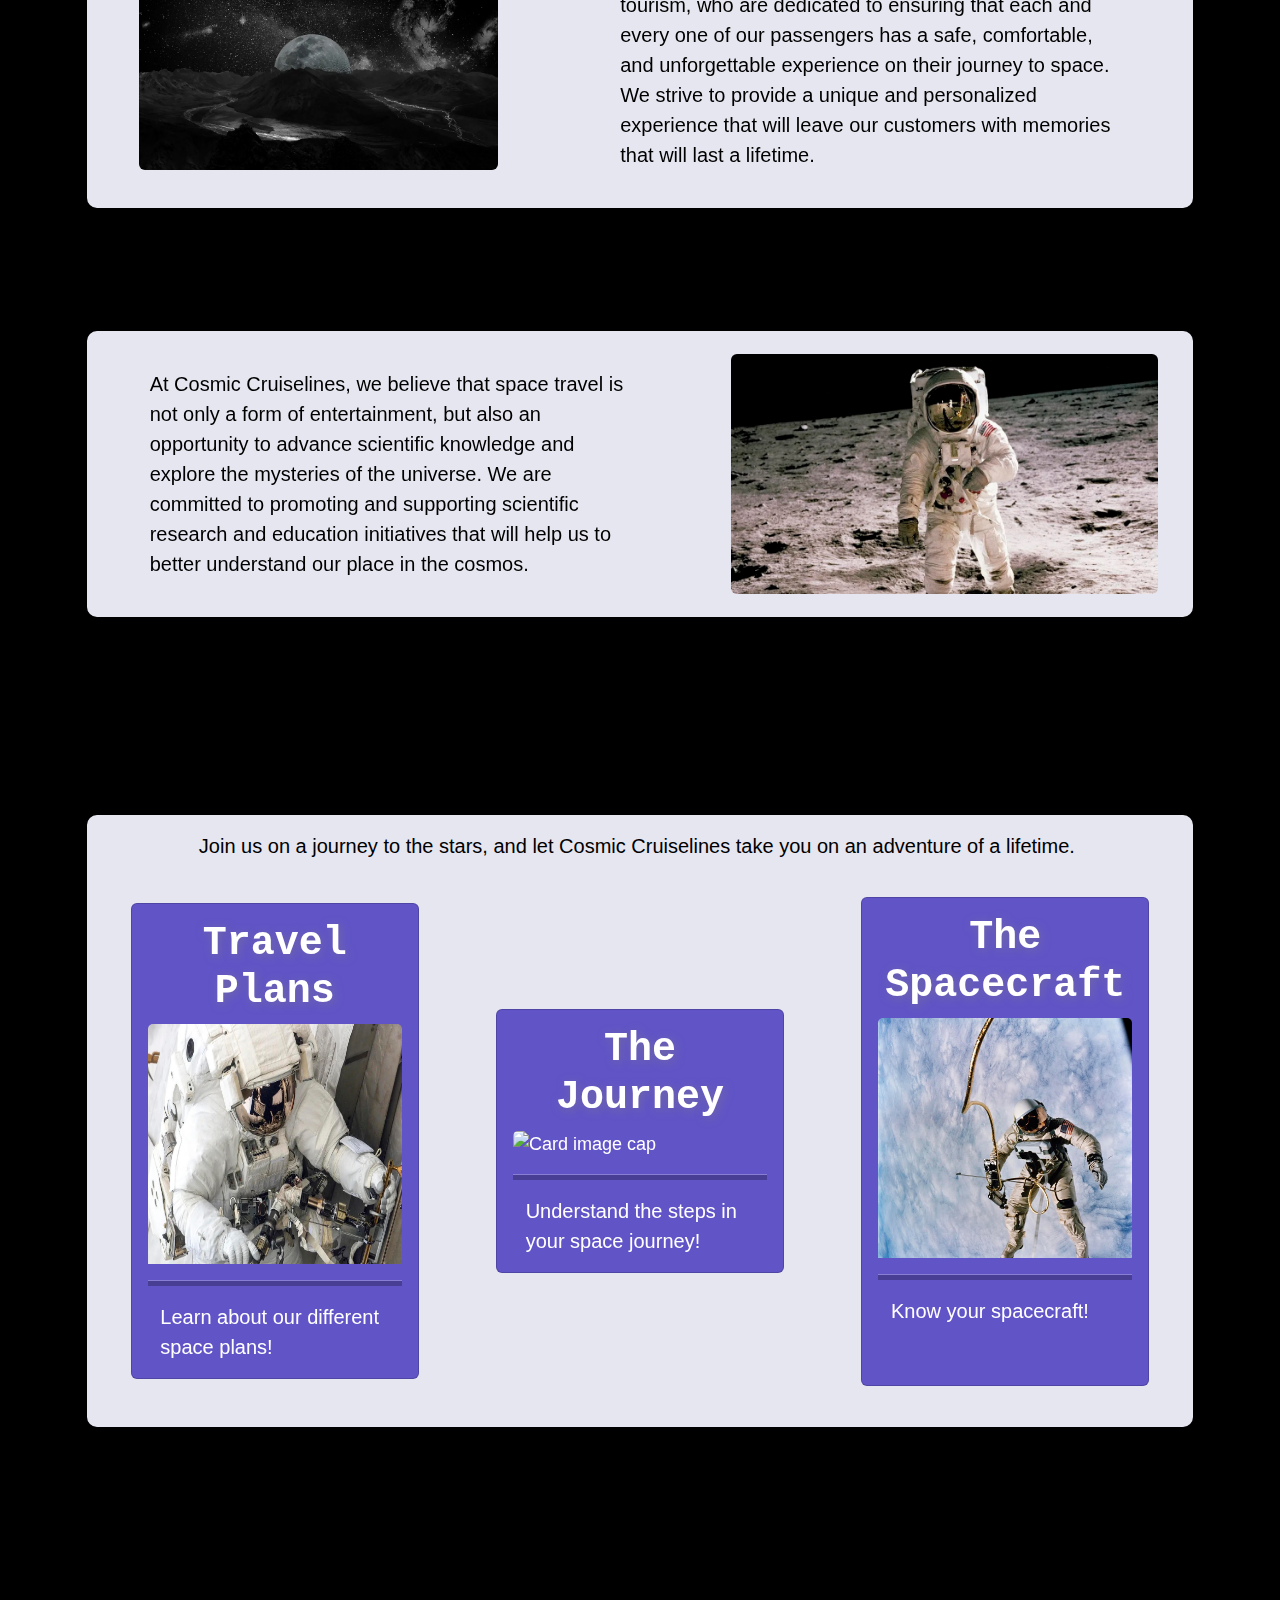
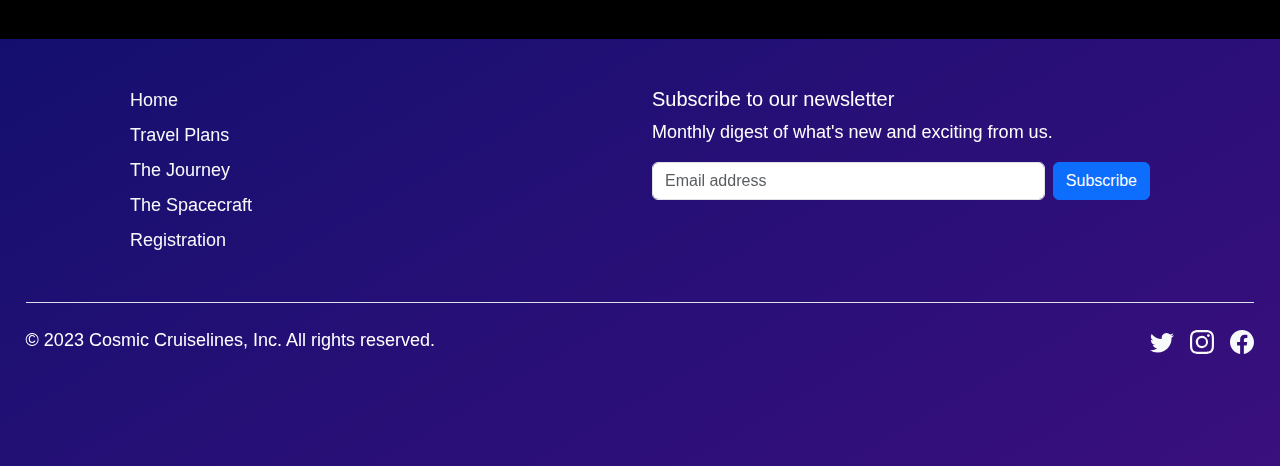
==== commit 1e5bdfc3: "comment out mobile banner" ====
--- a/index.html
+++ b/index.html
@@ -109,12 +109,12 @@
     <div class="body-container">
 
       <div class="clear front header" id="the-header">
-        <div class="alert alert-primary alert-dismissible fade show hide-on-mobile" role="alert">
+        <!-- <div class="alert alert-primary alert-dismissible fade show hide-on-mobile" role="alert">
           Also check out our site on mobile devices!
           <button type="button" class="close" data-dismiss="alert" aria-label="Close" onclick="hideElement(this)">
             <span aria-hidden="true">&times;</span>
           </button>
-        </div>
+        </div> -->
         <div id="header-div"><h1 class="display-2" style="font-family: Arial Rounded MT Bold;"><b>Welcome to Cosmic Cruiselines</b></h1><br><h1 class="display-4" style="font-family: Snell Roundhand, cursive	;">We send you to the stars above! <br> <i class="hover fas fa-sort-down"></i></h1></div>
       </div>
       
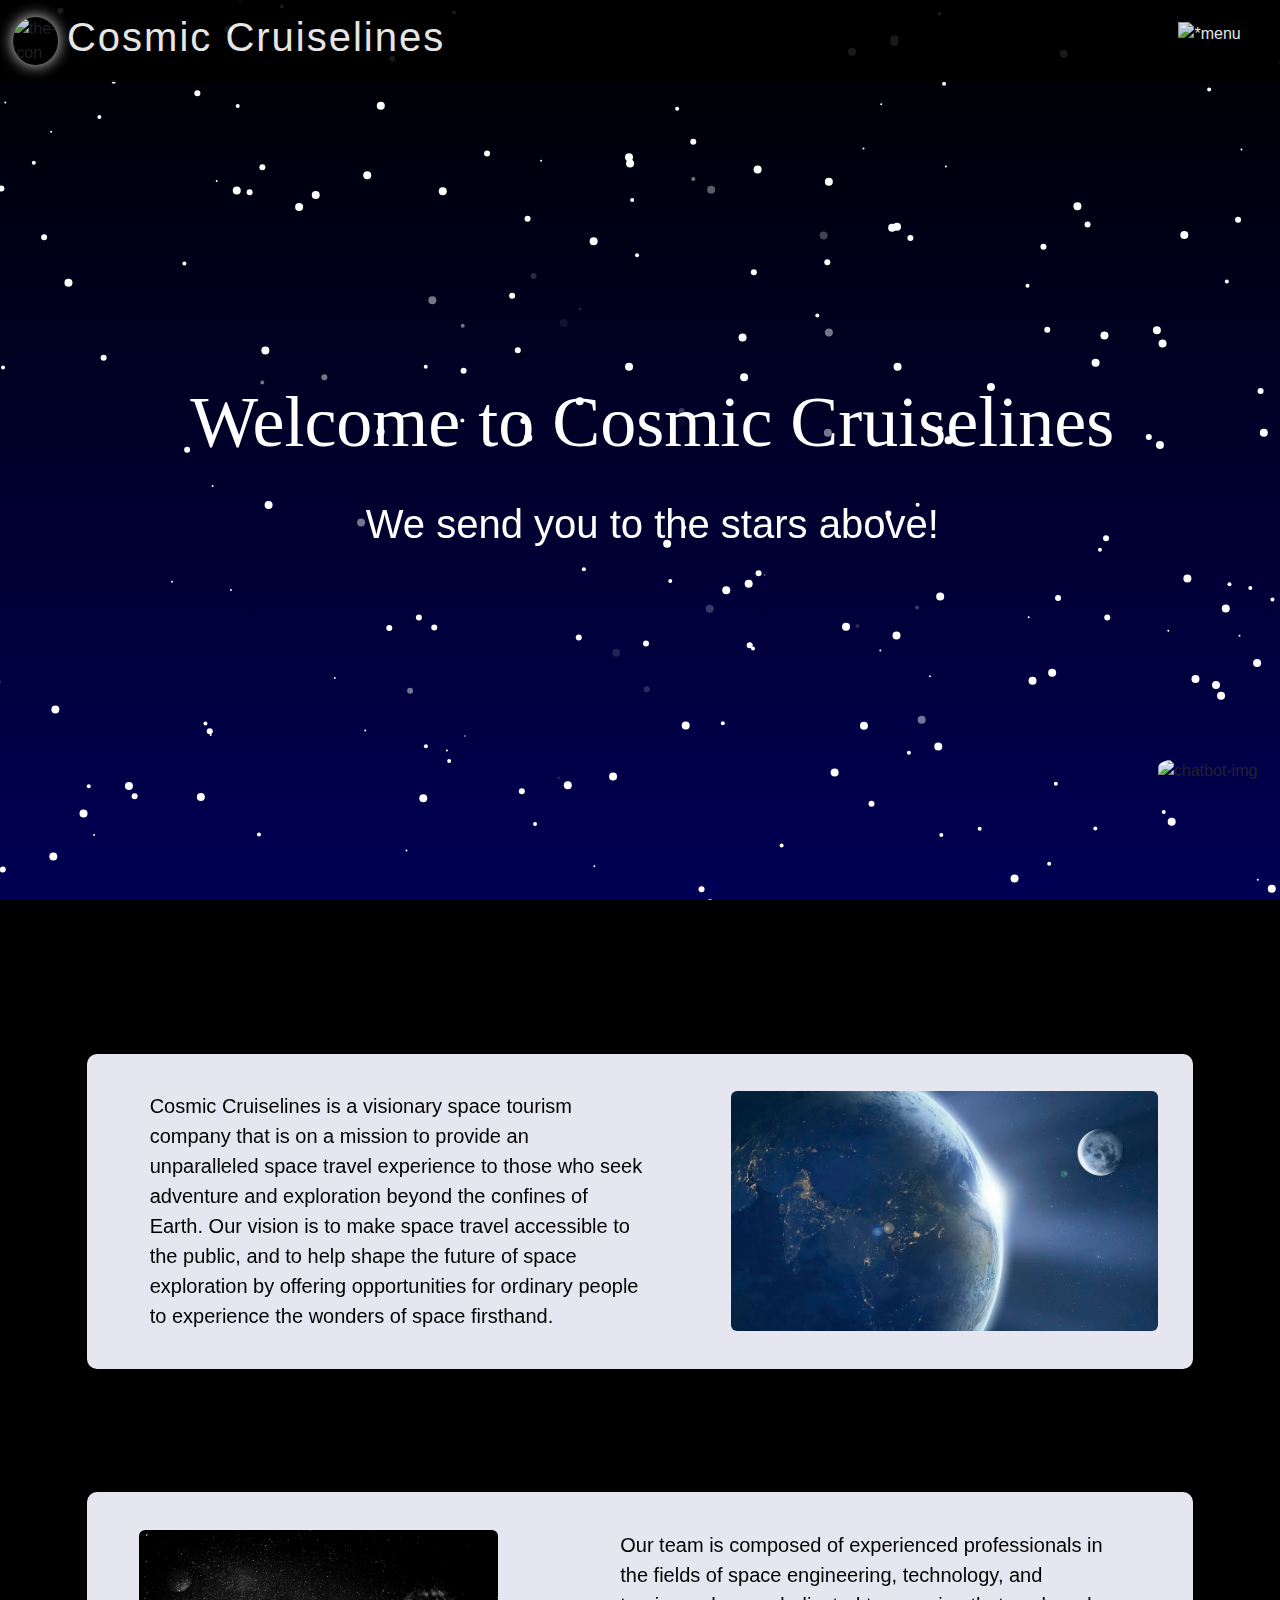
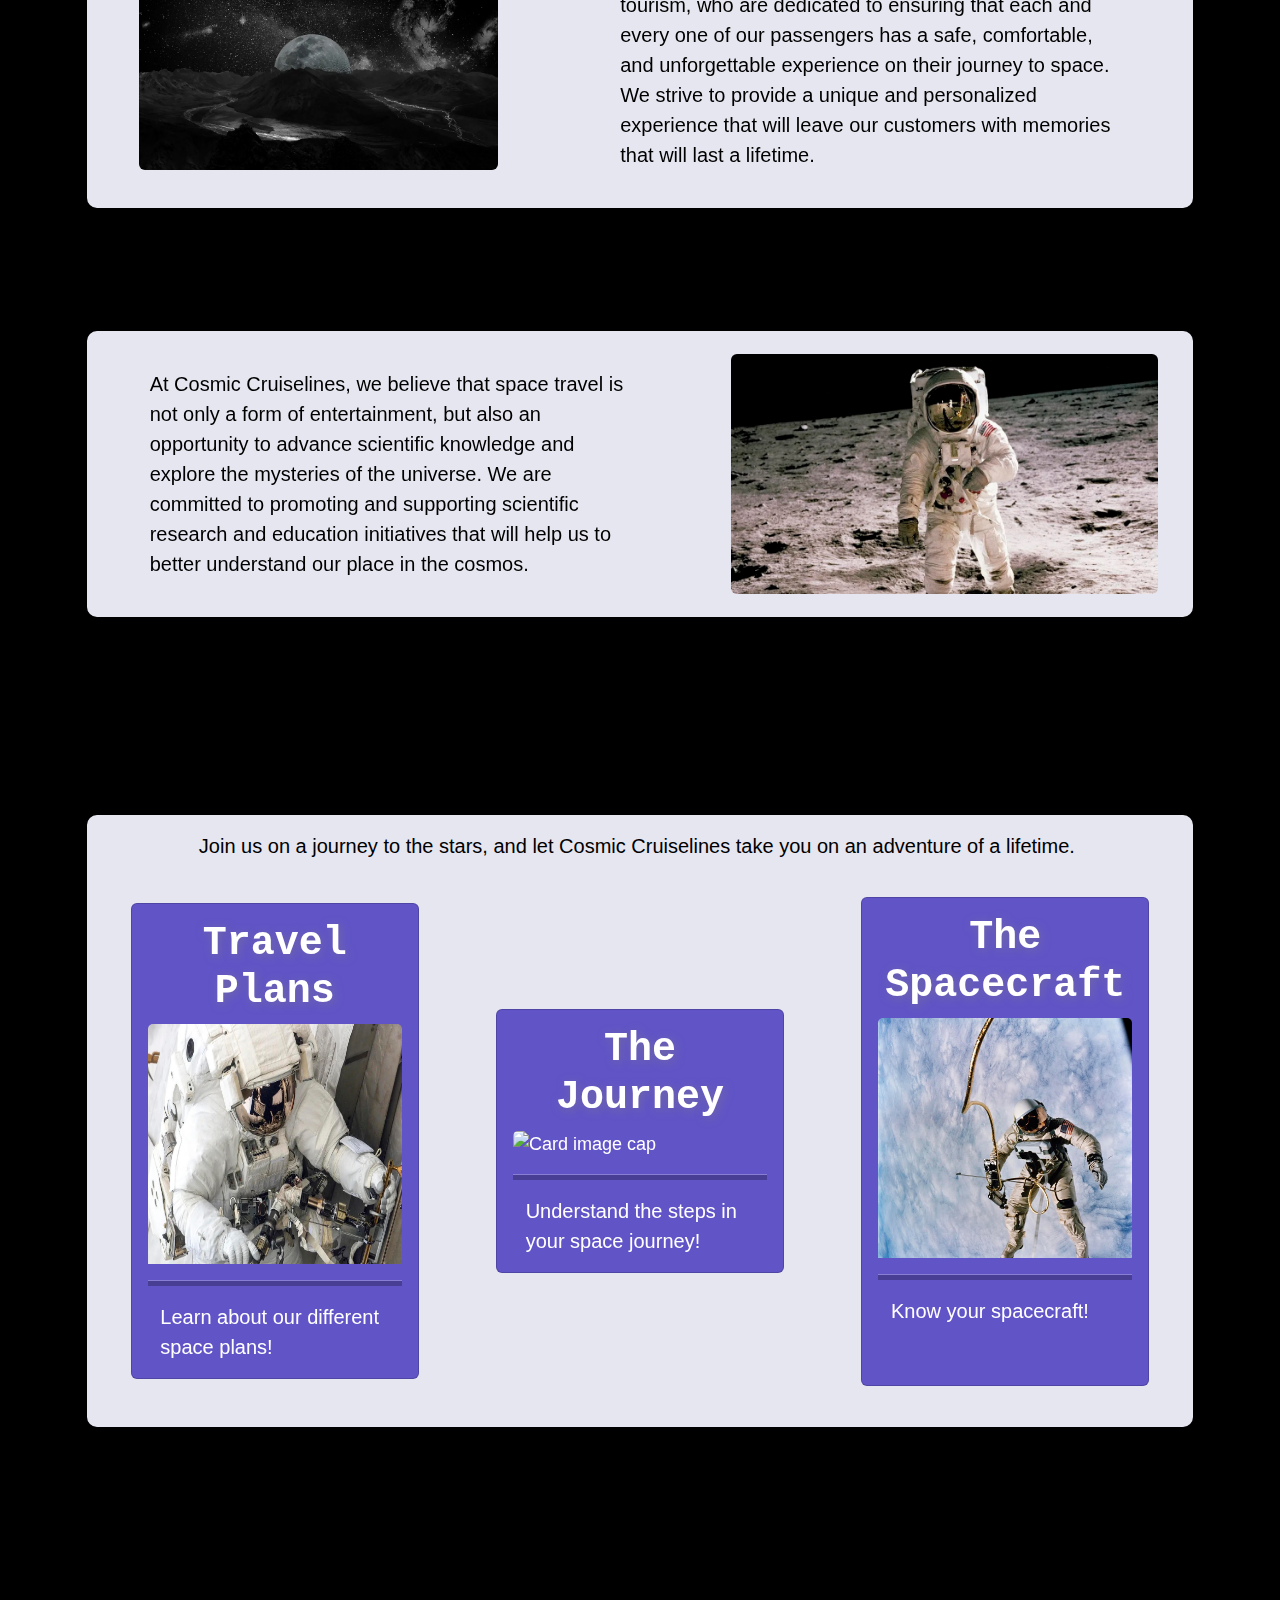
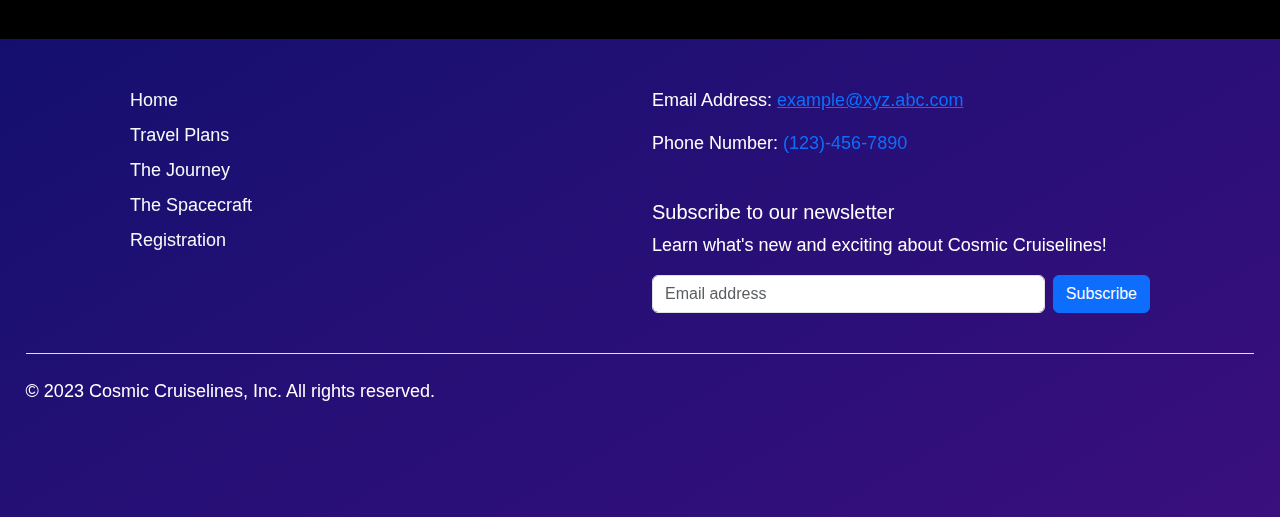
==== commit bd448071: "final changes" ====
--- a/index.html
+++ b/index.html
@@ -69,11 +69,11 @@
       <div class="modal-dialog">
         <div class="modal-content">
           <div class="modal-header">
-            <h5 class="modal-title" id="staticBackdropL">Question Submitted</h5>
+            <h5 class="modal-title" id="staticBackdropL">Inquiry Submitted</h5>
             <button type="button" class="btn-close" data-bs-dismiss="modal" aria-label="Close"></button>
           </div>
           <div class="modal-body">
-            Your Question(s) has been submitted and a team member will get back to you in 24-48 hours.
+            Your inquiry has been submitted and our team will get back to you within 48 hours.
           </div>
           <!-- <div class="modal-footer">
             <button type="button" class="btn btn-secondary" data-bs-dismiss="modal">Close</button>
@@ -115,10 +115,18 @@
             <span aria-hidden="true">&times;</span>
           </button>
         </div> -->
-        <div id="header-div"><h1 class="display-2" style="font-family: Arial Rounded MT Bold;"><b>Welcome to Cosmic Cruiselines</b></h1><br><h1 class="display-4" style="font-family: Snell Roundhand, cursive	;">We send you to the stars above! <br> <i class="hover fas fa-sort-down"></i></h1></div>
+        <div id="header-div">
+          <h1 class="display-2" style="font-family: Arial Rounded MT Bold;"><b>Welcome to Cosmic Cruiselines</b></h1>
+          <br>
+          <h1 class="display-6" style="font-family: Arial;">We send you to the stars above!</h1>
+          <br>
+          <div class="hover"id="scroll-indicator">
+            <i class="fa-sharp fa-solid fa-chevron-down fa-5x" style="color: #ffffff;"></i>
+          </div>
+        </div>
       </div>
       
-      <div class="front cosmic-cls-info">
+      <div class="front cosmic-cls-info"id="scroll-to">
         <div class="card-overview">
           <div class="card-body div-same-line">
             <div class="sided-card-div">
@@ -247,27 +255,22 @@
                 <li class="nav-item mb-2"><a href="booking.html" class="nav-link p-0 link-light">Registration</a></li>
               </ul>
             </div>
-            <!-- <div class="col-6 col-md-2 mb-3">
-              <p>
-                <h1 style="text-align: center; text-decoration: underline;color: white;">Contact Info</h1>
+            
+            <div class="col-md-5 offset-md-1 mb-3">
+                <p>
+                  <i class="fas fa-envelope"></i>
+                  Email Address:
+                  <a class="contact-info-link" href="mailto:example@xyz.abc.com">example@xyz.abc.com</a>
+                </p>
+                <p>
+                  <i class="fas fa-phone"></i>
+                  Phone Number:
+                  <a class="contact-info-link" href="tel:+11234567890" style="text-decoration:none;">(123)-456-7890</a>
+                </p>
                 <br>
-                <i class="fas fa-envelope"></i>
-                Email Address:
-                <a href="#"
-                  > example@xyz.abc.com</a
-                >
-              </p>
-              <p>
-                <i class="fas fa-phone"></i>
-                Phone Number:
-                <span> (123)-456-7890</span>
-              </p>
-              <img src="images/fixing-shuttle.jpg" class="rounded front"style="width:50%;height: auto;" alt="person-in-space" />
-            </div> -->
-            <div class="col-md-5 offset-md-1 mb-3">
               <form>
                 <h5>Subscribe to our newsletter</h5>
-                <p>Monthly digest of what's new and exciting from us.</p>
+                <p>Learn what's new and exciting about Cosmic Cruiselines!</p>
                 <div class="d-flex flex-column flex-sm-row w-100 gap-2">
                   <label for="newsletter1" class="visually-hidden">Email address</label>
                   <input id="newsletter1" type="text" class="form-control" placeholder="Email address">
@@ -279,17 +282,6 @@
       
           <div class="d-flex flex-column flex-sm-row justify-content-between py-4 my-4 border-top">
             <p>© 2023 Cosmic Cruiselines, Inc. All rights reserved.</p>
-            <ul class="list-unstyled d-flex">
-              <li class="ms-3"><a class="link-light" href="#"><svg xmlns="http://www.w3.org/2000/svg" width="24" height="24" fill="currentColor" class="bi bi-twitter" viewBox="0 0 16 16">
-                <path d="M5.026 15c6.038 0 9.341-5.003 9.341-9.334 0-.14 0-.282-.006-.422A6.685 6.685 0 0 0 16 3.542a6.658 6.658 0 0 1-1.889.518 3.301 3.301 0 0 0 1.447-1.817 6.533 6.533 0 0 1-2.087.793A3.286 3.286 0 0 0 7.875 6.03a9.325 9.325 0 0 1-6.767-3.429 3.289 3.289 0 0 0 1.018 4.382A3.323 3.323 0 0 1 .64 6.575v.045a3.288 3.288 0 0 0 2.632 3.218 3.203 3.203 0 0 1-.865.115 3.23 3.23 0 0 1-.614-.057 3.283 3.283 0 0 0 3.067 2.277A6.588 6.588 0 0 1 .78 13.58a6.32 6.32 0 0 1-.78-.045A9.344 9.344 0 0 0 5.026 15z"/>
-              </svg></a></li>
-              <li class="ms-3"><a class="link-light" href="#"><svg xmlns="http://www.w3.org/2000/svg" width="24" height="24" fill="currentColor" class="bi bi-instagram" viewBox="0 0 16 16">
-                <path d="M8 0C5.829 0 5.556.01 4.703.048 3.85.088 3.269.222 2.76.42a3.917 3.917 0 0 0-1.417.923A3.927 3.927 0 0 0 .42 2.76C.222 3.268.087 3.85.048 4.7.01 5.555 0 5.827 0 8.001c0 2.172.01 2.444.048 3.297.04.852.174 1.433.372 1.942.205.526.478.972.923 1.417.444.445.89.719 1.416.923.51.198 1.09.333 1.942.372C5.555 15.99 5.827 16 8 16s2.444-.01 3.298-.048c.851-.04 1.434-.174 1.943-.372a3.916 3.916 0 0 0 1.416-.923c.445-.445.718-.891.923-1.417.197-.509.332-1.09.372-1.942C15.99 10.445 16 10.173 16 8s-.01-2.445-.048-3.299c-.04-.851-.175-1.433-.372-1.941a3.926 3.926 0 0 0-.923-1.417A3.911 3.911 0 0 0 13.24.42c-.51-.198-1.092-.333-1.943-.372C10.443.01 10.172 0 7.998 0h.003zm-.717 1.442h.718c2.136 0 2.389.007 3.232.046.78.035 1.204.166 1.486.275.373.145.64.319.92.599.28.28.453.546.598.92.11.281.24.705.275 1.485.039.843.047 1.096.047 3.231s-.008 2.389-.047 3.232c-.035.78-.166 1.203-.275 1.485a2.47 2.47 0 0 1-.599.919c-.28.28-.546.453-.92.598-.28.11-.704.24-1.485.276-.843.038-1.096.047-3.232.047s-2.39-.009-3.233-.047c-.78-.036-1.203-.166-1.485-.276a2.478 2.478 0 0 1-.92-.598 2.48 2.48 0 0 1-.6-.92c-.109-.281-.24-.705-.275-1.485-.038-.843-.046-1.096-.046-3.233 0-2.136.008-2.388.046-3.231.036-.78.166-1.204.276-1.486.145-.373.319-.64.599-.92.28-.28.546-.453.92-.598.282-.11.705-.24 1.485-.276.738-.034 1.024-.044 2.515-.045v.002zm4.988 1.328a.96.96 0 1 0 0 1.92.96.96 0 0 0 0-1.92zm-4.27 1.122a4.109 4.109 0 1 0 0 8.217 4.109 4.109 0 0 0 0-8.217zm0 1.441a2.667 2.667 0 1 1 0 5.334 2.667 2.667 0 0 1 0-5.334z"/>
-              </svg></a></li>
-              <li class="ms-3"><a class="link-light" href="#"><svg xmlns="http://www.w3.org/2000/svg" width="24" height="24" fill="currentColor" class="bi bi-facebook" viewBox="0 0 16 16">
-                <path d="M16 8.049c0-4.446-3.582-8.05-8-8.05C3.58 0-.002 3.603-.002 8.05c0 4.017 2.926 7.347 6.75 7.951v-5.625h-2.03V8.05H6.75V6.275c0-2.017 1.195-3.131 3.022-3.131.876 0 1.791.157 1.791.157v1.98h-1.009c-.993 0-1.303.621-1.303 1.258v1.51h2.218l-.354 2.326H9.25V16c3.824-.604 6.75-3.934 6.75-7.951z"/>
-              </svg></a></li>
-            </ul>
           </div>
         </footer>
       <div class="chatbot-window transparent-outlined">
@@ -298,7 +290,6 @@
         </div>
         <div class="chat-body imessage" id="messages-here">
         </div>
-        <div class="sender-div"></div>
         <div class="chatbot-bottom">
           <img src="images/chatbot.jpeg" alt="chatbot-img" id="chatbot-toggler" />
         </div>
@@ -311,6 +302,14 @@
     <script>
       let pageHeader = document.getElementById("the-header");
       let pageHeaderDiv = document.getElementById("header-div");
+      let scrollInd = document.getElementById("scroll-indicator");
+      let scrollTo = document.getElementById("scroll-to");
+      let introDiv = document.getElementById("intro");
+
+      scrollInd.onclick = (e) => {
+        e.preventDefault();
+        window.scrollBy(0, scrollTo.getBoundingClientRect().top-introDiv.clientHeight);
+      }
       pageHeader.style.height = window.innerHeight.toString()+"px";
       pageHeaderDiv.style.marginTop = (window.innerHeight/4).toString()+"px";
     </script>
--- a/styles/mobile.css
+++ b/styles/mobile.css
@@ -17,7 +17,7 @@
       display: block;
       float:none !important;
     }
-  
+
     .div-same-line{
       display:block;
       margin:auto;
@@ -35,6 +35,7 @@
     
     .card{
       margin:auto;
+      margin-bottom: 3%;
     }
   
     .card-text{
@@ -95,4 +96,17 @@
       margin-bottom: 5%;
       margin-top: 5%;
     }
+    .chatbot-window{
+      z-index: 9;
+      float: right;
+      bottom: 0;
+      position: fixed;
+      height: 570px;
+      width: 300px;
+      background-color: white;
+      /* border: 10px solid black; */
+      /* display: none; */
+      visibility: hidden;
+      /* border-radius: 10%; */
+    }
   }